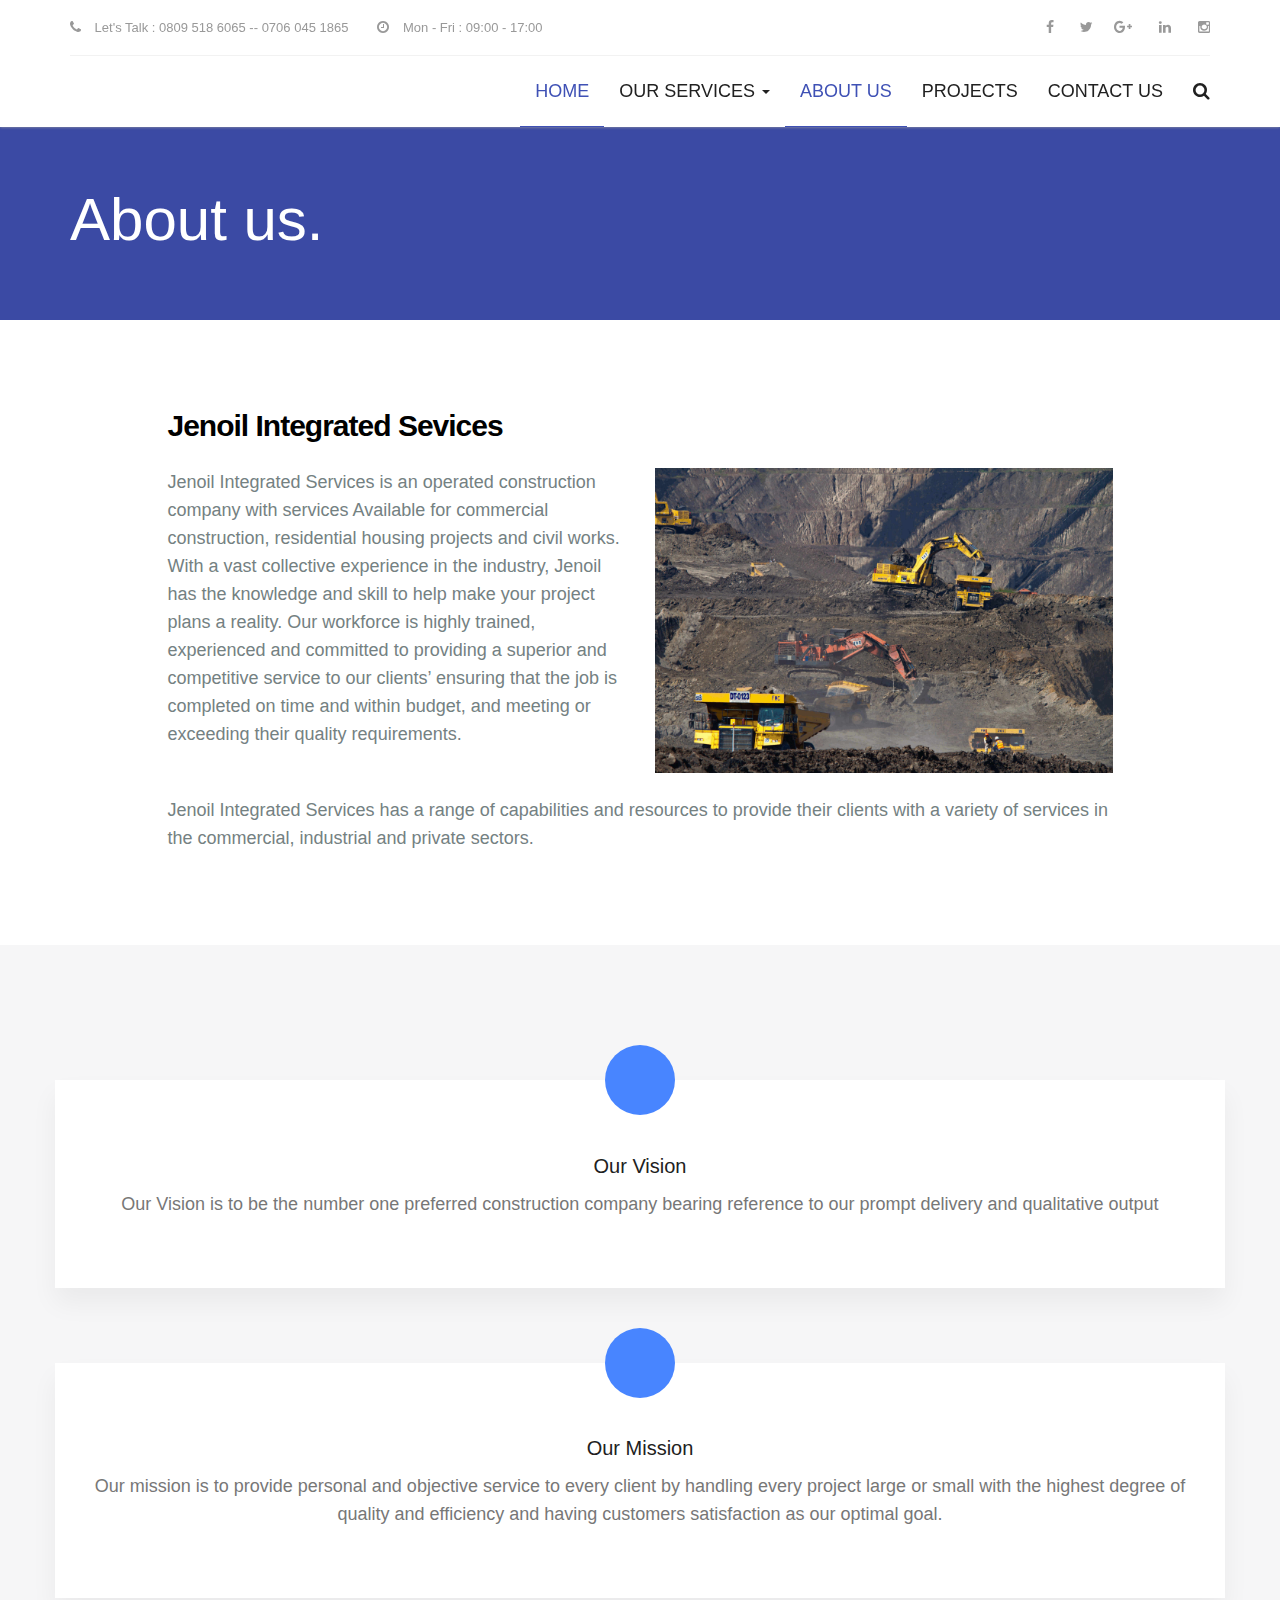
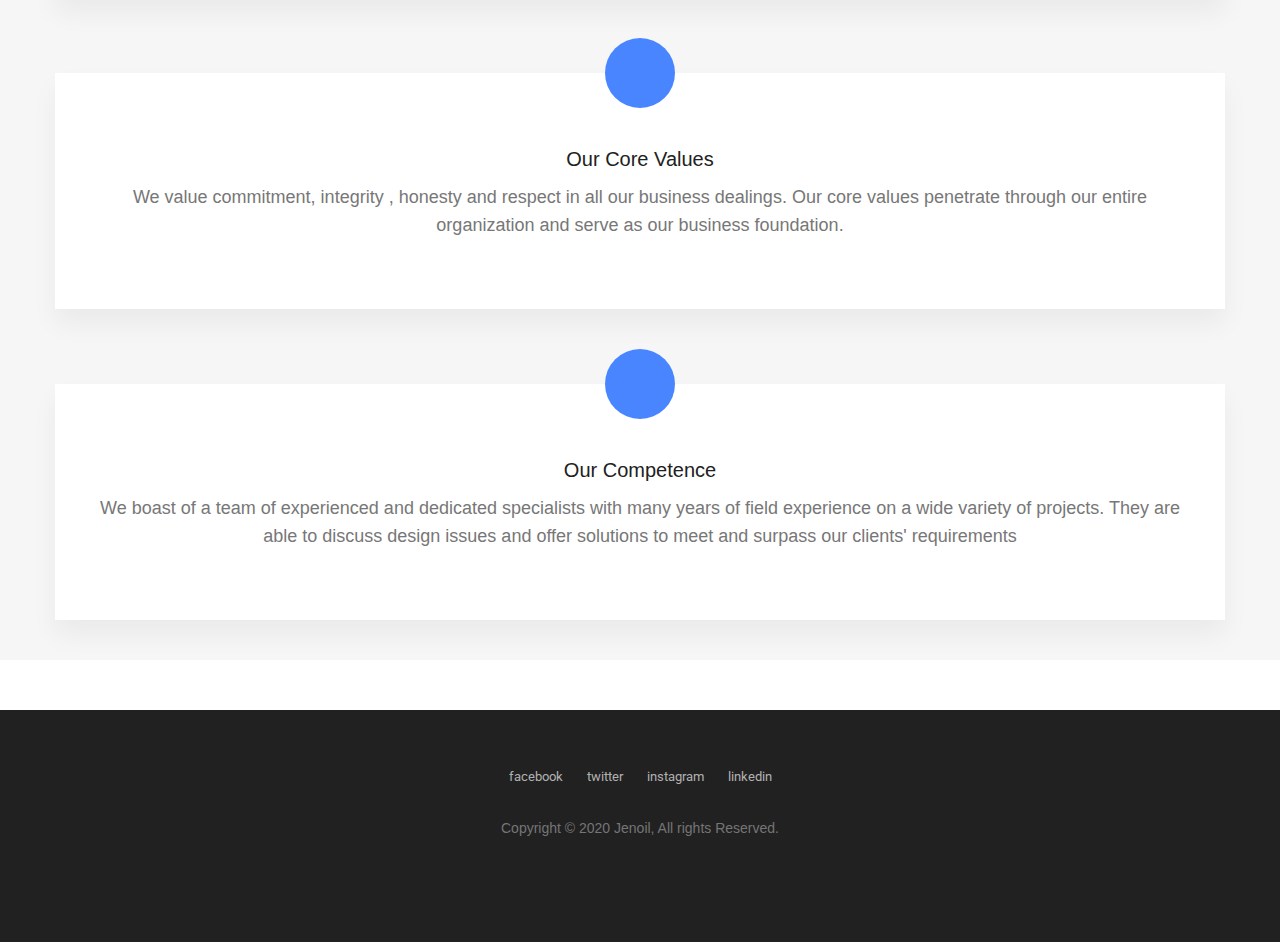
==== about_us.html @ 651e0b62 "redesign in progress" ====
<!doctype html>
<html lang="en">
<head>
<title>Jenoil Integrated Services Limited</title>
<meta charset="UTF-8">
<meta name="description" content="Jenoil Integrated Services Limited">
<meta name="keywords" content="About Jenoil, About Jenoil Integrated Services ">
<meta name="viewport" content="width=device-width, initial-scale=1.0">

<!-- Stylesheets -->
<link rel="stylesheet" href="css/bootstrap.css"/>
<link rel="stylesheet" href="css/reset.css"/>
<link rel="stylesheet" href="css/style.css"/>
    <link rel="stylesheet" href="css/animate.css"/>
<link rel="stylesheet" href="css/magnific-popup.css"/> 
    
<!-- Google Web fonts -->
<link href="https://fonts.googleapis.com/css?family=Roboto:300,400,500,600,700" rel="stylesheet">

<!-- Font icons -->
<link rel="stylesheet" href="icon-fonts/font-awesome-4.5.0/css/font-awesome.min.css"/>
<link rel="stylesheet" href="icon-fonts/essential-regular-fonts/essential-icons.css"/>

<link rel="stylesheet" href="https://cdn.linearicons.com/free/1.0.0/icon-font.min.css">

<!--[if lt IE 9]>
  <script src="https://oss.maxcdn.com/html5shiv/3.7.2/html5shiv.min.js"></script>
  <script src="https://oss.maxcdn.com/respond/1.4.2/respond.min.js"></script>
<![endif]-->

</head>
<body class="diag">

    <!-- LOADER -->
<!--     <div class="loader-wrapper">
        <div class="loader"></div>
    </div> -->
    
                <!-- Header
            ================================================== -->
        <header class="clearfix">
            <nav class="navbar navbar-default navbar-fixed-top" role="navigation">
                <div class="container">
                    <div class="top-line">
                        <div class="row">
                            <div class="col-sm-8">
                                <ul class="info-list">
                                    <li>
                                        <i class="fa fa-phone"></i>
                                         Let's Talk : 
                                        <span>0809 518 6065 -- 0706 045 1865</span>
                                    </li>
                                    <li>
                                        <i class="fa fa-clock-o"></i>
                                        Mon - Fri :
                                        <span> 09:00 - 17:00</span>
                                    </li>
                                </ul>
                            </div>  
                            <div class="col-sm-4">
                                <ul class="social-icons">
                                    <li><a class="facebook" href="#"><i class="fa fa-facebook"></i></a></li>
                                    <li><a class="twitter" href="#"><i class="fa fa-twitter"></i></a></li>
                                    <li><a class="google" href="#"><i class="fa fa-google-plus"></i></a></li>
                                    <li><a class="linkedin" href="#"><i class="fa fa-linkedin"></i></a></li>
                                    <li><a class="instagram" href="#"><i class="fa fa-instagram"></i></a></li>
                                </ul>
                            </div>  
                        </div>
                    </div>
                    <!-- Brand and toggle get grouped for better mobile display -->
                    <div class="navbar-header">
                        <button type="button" class="navbar-toggle collapsed" data-toggle="collapse" data-target="#bs-example-navbar-collapse-1">
                            <span class="sr-only">Toggle navigation</span>
                            <span class="icon-bar"></span>
                            <span class="icon-bar"></span>
                            <span class="icon-bar"></span>
                        </button>
                       
                    </div>

                    <!-- Collect the nav links, forms, and other content for toggling -->
                    <div class="collapse navbar-collapse" id="bs-example-navbar-collapse-1">
                        <ul class="nav navbar-nav navbar-right">
                            <li><a class="active" href="index.html">Home</a></li>
                            <li class="dropdown">
                              <a href="#" class="dropdown-toggle" data-toggle="dropdown" role="button" aria-haspopup="true" aria-expanded="false">Our Services <span class="caret"></span></a>
                              <ul class="dropdown-menu">
                                <li><a href="civil-engineering-construction-services.html">Civil Engineering construction Services</a></li>
                                <li role="separator" class="divider"></li>
                                <li><a href="location-and-site-preparation.html">Location and Site preparation</a></li>
                                <li role="separator" class="divider"></li>
                                <li><a href="engineering-designs-and-fabrication.html">Engineering Designs and Fabrication</a></li>
                                <li role="separator" class="divider"></li>
                                <li><a href="property-development-and-facility-management.html">Property Development and Facility management</a></li>
                                <li role="separator" class="divider"></li>
                                <li><a href="general-procurement-and-supply.html">Supply and Rental of Heavy Duty Equipment</a></li>
                                <li role="separator" class="divider"></li>
                                <li><a href="marine-consultancy.html">Marine Consultancy</a></li>
                              </ul>
                            </li>
                            <li><a class="active" href="about_us.html">About Us</a></li>
                            <li><a href="projects.html">Projects</a></li>
                            <li><a href="contact_us.html">Contact us</a></li>
                            <li class="search"><a href="#" class="open-search"><i class="fa fa-search"></i></a>
                                <form class="form-search">
                                    <input type="search" placeholder="Search:"/>
                                    <button type="submit">
                                        <i class="fa fa-search"></i>
                                    </button>
                                </form>
                            </li>
                        </ul>
                    </div><!-- /.navbar-collapse -->
                </div><!-- /.container-fluid -->
            </nav>
        </header>
        <!-- End Header -->

        <!-- page-banner-section 
            ================================================== -->
        <section class="page-banner-section about">
            <div class="container">
                <div class="page-banner-box">
                    <h1>About us.</h1>
                </div>
            </div>
        </section>
        <!-- End page-banner section -->


    <div class="container content">
        <div class="row">
            <div class="blog-single col-md-10 col-md-offset-1"> 
                <h1>Jenoil Integrated Sevices</h1>
                
                <div class="blog-content">
                    <div class="row">
                        <div class="col-md-6">
                            <p> Jenoil Integrated Services is an operated construction company with services Available for commercial construction, residential housing projects and civil works. With a vast collective experience in the industry, Jenoil has the knowledge and skill to help make your project plans a reality. Our workforce is highly trained, experienced and committed to providing a superior and competitive service to our clients’ ensuring that the job is completed on time and within budget, and meeting or exceeding their quality requirements.</p>
                   
                        </div>
                        <div class="col-md-6">
                            <div class="blog-image">
                                <img src="images/01.jpg" alt="">
                            </div> 
                        </div>
                    </div>  
                 <br/> 
                <p>Jenoil Integrated Services has a range of capabilities and resources to provide their clients with a variety of services in the commercial, industrial and private sectors.</p>
                <br/> 
                </div>
            </div>
        </div>
    </div>

                <!-- testimonial-section 
            ================================================== -->
        <section class="testimonial-section2">
            <div class="container">
                <div class="row">
                <div class="testimonial-box">
                        <div class="item col-md-12">
                            <div class="testimonial-post">
                                <span class="quote">
                                    <i class="lnr lnr-apartment"></i>
                                </span>
                                <h2>Our Vision</h2>
                                <p>Our Vision is to be the number one preferred construction company bearing reference to our prompt delivery and qualitative output</p>
                            </div>
                        </div>
                    
                        <div class="item col-md-12">
                            <div class="testimonial-post">
                                <span class="quote">
                                    <i class="lnr lnr-construction"></i>
                                </span>
                                <h2>Our Mission</h2>
                                <p>Our mission is to provide personal and objective service to every client by handling every project large or small with the highest degree of quality and efficiency and having customers satisfaction as our optimal goal. </p>
                            </div>
                        </div>

                        <div class="item col-md-12">
                            <div class="testimonial-post">
                                <span class="quote">
                                    <i class="lnr lnr-diamond"></i>
                                </span>
                                <h2>Our Core Values</h2>
                                <p>We value commitment, integrity , honesty and respect in all our business dealings. Our core values penetrate through our entire organization and serve as our business foundation. </p>
                            </div>
                        </div>

                         <div class="item col-md-12">
                            <div class="testimonial-post">
                                <span class="quote">
                                    <i class="lnr lnr-graduation-hat"></i>
                                </span>
                                <h2>Our Competence</h2>
                                <p>We boast of a team of experienced and dedicated specialists with many years of field experience on a wide variety of projects. They are able to discuss design issues and offer solutions to meet and surpass our clients' requirements</p>
                            </div>
                        </div>

                </div>
            </div>
            </div>
        </section>
        <!-- End testimonial section -->
         
         
    <footer>
        <div class="container">
            <div class="social">
                <a href="#">facebook </a>
                <a href="#">twitter </a>
                <a href="#">instagram </a>
                <a href="#">linkedin </a>
            </div>
            <p>Copyright © 2020 Jenoil, All rights Reserved.</p>
        </div>
    </footer>   
    
    
<!-- Javascripts -->
<script src="js/jquery-2.1.4.min.js"></script><!-- jQuery library -->
<script src="js/bootstrap.min.js"></script> 
<script src="js/wow.min.js"></script>
<script src="js/isotope.pkgd.min.js"></script>
<script src="js/typed.js"></script>
<script src="js/jquery.magnific-popup.min.js"></script>
<script src="js/main.js"></script>  
    
 
</body>
</html>
---- css/style.css ----
/* --------------------------------- */
/* Css Styles                        */
/*---------------------------------- */

/**
	Berlin - Portfolio Template 
	Author : Tavonline
	Copyright 2018

/* Table of Content
==================================================
	
	1. Body and Core Css
	2. Home Section
	3. About Section
	4. Portfolio Section
	5. Contact Section
	6. Responsive
	7. Slider & Video Home


/*------------------------ 1 Body and Core Css ------------------------*/		

body{
	font-family: 'Roboto', sans-serif;
}

html{
	height: 100%;
}

.logo{
    float: left;
}

 .responsive{
    display: none;
    font-size: 23px;
}
    
.active{
    color:#afafaf;
}


footer{
    background: #000;
    padding: 90px 0;
    margin-top:90px;
    text-align: center;
}

footer p{
    line-height: 20px;
    margin-top: 20px;
}

footer .social a{
    color: #b1b1b1;
    font-size: 15px;
    margin: 0 10px;
    transition: all ease 0.3s;
    font-size: 13px;
}

.diag footer p{
    font-size: 14px;
    color: #757575;
    line-height: 27px;
}

.site-button:focus{
    outline: 0;
}

.nav-menu li a:focus{
    color: #000;
} 

.ok{
    background: green !important;
    border: solid 2px green !important;
    color: white;
} 

input:-webkit-autofill {
    -webkit-box-shadow: 0 0 0px 1000px white inset;
}

.form-inp.reqError, .contact-form textarea.reqError {
    border-color: #f00;
}

.content{
    margin-top: 60px;
}

.subpage-nav{
    display:block !important; 
    position: relative;
}

.page-title{
   display: table-cell;
   vertical-align: middle;
   text-align: center;
   z-index: 2;
   position: relative;
}

.page-title h1{
   font-size: 75px;
   color: #fff;
   font-weight: bold;
   letter-spacing: -3px;
   margin-bottom: 20px;
}


/* Margins */

.top_15{
    margin-top: 15px;
}

.top_30{
    margin-top: 30px;
}

.top_45{
    margin-top: 45px;
}

.top_60{
    margin-top: 60px;
}

.top_90{
    margin-top: 90px;
}

.top_120{
    margin-top: 120px;
}

.padding_30{
   padding: 30px 0; 
}

.padding_45{
   padding: 45px 0; 
}

.padding_60{
   padding: 60px 0; 
}

.padding_90{
   padding: 90px 0; 
}

.bottom_15{
    margin-bottom: 15px;
}

.bottom_30{
    margin-bottom: 30px;
}

.bottom_45{
    margin-bottom: 45px;
}

.bottom_60{
    margin-bottom: 60px;
}

.bottom_90{
    margin-bottom: 90px;
}

.bottom_120{
    margin-bottom: 120px;
}

.padbot_15{
    padding-bottom: 15px;
}

.padbot_30{
    padding-bottom: 30px;
}

.padbot_45{
    padding-bottom: 45px;
}

.padbot_60{
    padding-bottom: 60px;
}

.padbot_90{
    padding-bottom: 90px;
}

.padbot_120{
    padding-bottom: 120px;
}

.padbot_200{
    padding-bottom: 200px;
}
/*preloader */
.loader-wrapper {
    position: fixed;
    width: 100%;
    height: 100%;
    background-color: #000;
    z-index: 9999;
}

.loader {
    height: 1px;
    background-color: #fff;
    position: absolute;
    z-index: 9999;
}


/*------------------------ 2 Home ------------------------*/		

.home{
    background:url(../images/home.jpg) bottom center;
    width: 100%;
    display: table;
}

.diag .home{
    background: url(../images/home-2.jpg) 50% 50% fixed;
    background-size: cover;
}

.home-content{
   display: table-cell;
   vertical-align: middle;
   text-align: center;
   z-index: 2;
   position: relative;
}

.home-content h1{
   font-size: 75px;
   color: #fff;
   font-weight: bold;
   letter-spacing: -3px;
   margin-bottom: 20px;
}

.home:before {
    content: "";
    position: absolute;
    top: 0;
    left: 0;
    width: 100%;
    height: 100%;
    background-color: rgba(0, 0, 0, 0.5);
    z-index: 1;
}

.social{
    height: 30px;
}



.social a{
    color: #fff;
    font-size: 15px;
    margin:0 15px;
    transition: all ease 0.3s;
}


.social a:hover{
    transition: all ease 0.3s;
    opacity: 0.5;
}


.home-down {
    color: #fff;
    font-size: 40px;
    padding-top: 40px;
    padding-left: 20px;
    display: inline-block;
    transition: all 0.3s ease;
}


.home-down:hover{
    color: #fff;
	transition:all 0.3s ease;
}

.home-down:focus{
    color: #fff;
}

/* arrow css3 animation */

@-webkit-keyframes bounce {
	 0%, 100% {-webkit-transform: translateY(0);} 
	 50% {-webkit-transform: translateY(-20px);}
}
 
@-moz-keyframes bounce {
	 0%, 100% {-moz-transform: translateY(0);}
	 50% {-moz-transform: translateY(-20px);}
}
 
@-o-keyframes bounce {
	 0%, 100% {-o-transform: translateY(0);}
	 50% {-o-transform: translateY(-20px);}
}

@keyframes bounce {
	 0%, 100% {transform: translateY(0);}
	 50% {transform: translateY(-20px);}
}
 
 .bounce {
	 -webkit-border-radius:50%;
	 -moz-border-radius:50%;
	 -ms-border-radius:50%;
	 border-radius:50%;
	 animation: bounce 2s infinite;
	 -webkit-animation: bounce 2s infinite;
	 -moz-animation: bounce 2s infinite;
	 -o-animation: bounce 2s infinite;
}

.diagonal{
    position: absolute;
    left: 0;
    bottom: 0;
    pointer-events: none;
    background: #fff;
    float: left;
    z-index: 1000;
}

.diagonal-gray{
    position: absolute;
    left: 0;
    bottom: 0;
    pointer-events: none;
    background: #fff;
    float: left;
    z-index: 100;
    margin-top: 90px;
}

.diagonal-gray path {
       fill: #2e3192;
}

.diagonal-white{
    background: #2e3192;
    margin-bottom: -6px;
    margin-top: 60px;
}

.diagonal-white path {
    fill: #fff;
    stroke: #2e3192;
    stroke-width: 0;
}

.diagonal.home-left{
    position: absolute;
    bottom: 0;
    left: 0;
    background: none;
    z-index: 99;
}

.diagonal.home-right{
    position: absolute;
    bottom: 0;
    right: 0 !important;
    background: none;
    z-index: 99;
    left: auto;
}

.diagonal.home-left, .diagonal.home-right path {
    fill: #2e3192;
    stroke: #2e3192;
    stroke-width: 4;
}

.diag p{
    font-size: 18px;
    color: #777777;
    line-height: 28px;
}

.diag .section-title.dleft{
    text-align: left;
    padding: initial;
}

.diag .section-title.dleft .portfolio_filter ul{
    float: left;
}

.diag .section-title.dright{
    text-align: right;
    padding: initial;
}

.diag section{
    position: relative;
}

.diag .contact .contact-info li{
    line-height: 36px;
    font-size: 14.5px;
    color: #414141;
    text-align: left;
    list-style: none;
}

.diag .page-title.sub{
    font-size: 23px;
    text-align: right;
    width: 100%;
    float: right;
}

.diag .page-title.sub h5{ 
        font-weight: bold;
    line-height: 30px;
    padding-bottom: 15px;
}

.diag .social-icons a {
    color: #000;
    font-size: 13px;
    width: 26px;
    height: 18px;
    display: inline-block;
}

.diag .home-content h1{
    text-align: left;
}

.diag .home-content .social{
    text-align: left;
}

.diag .home-content .home-down.bounce{
    float: left;
    padding: 50px 74px 0;
}

.social-icons a:hover {
    font-size: 15px;
}

.fb:hover{
    color: #3b5998!important;
    transition: all ease 0.1s;
}

.tw:hover{
    color: #55acee!important;
    transition: all ease 0.1s;
}

.ins:hover{
    color: #cd486b!important;
    transition: all ease 0.1s;
}

.bh:hover{
    color: #1769ff!important;
    transition: all ease 0.1s;
}

.dr:hover{
    color: #ea4c89!important;
    transition: all ease 0.1s;
}


.sitebtn{
    border: solid 2px #dfdfdf;
    background: none;
    font-size: 13px;
    padding:9px 11px;
    text-align: left;
    min-width: 140px;
    line-height: 17px;
    transition: all ease 0.3s;
    color:#000; 
}

.sitebtn:after{
    font-family: FontAwesome;
    content: "\f178";
    color: #000;
    float: right;
}

.sitebtn:focus{
    border: solid 2px #000;
}

.sitebtn:hover{
    background: #000;
    color: #fff;
    border-color: #000;
    transition: all ease 0.3s;
}

.sitebtn:hover:after{
    color: #fff;
}

.sitebtn:focus{
    border: solid 2px #dfdfdf;
}


/*------------------------ 3 About ------------------------*/	

.about.type-1 .about-image{
    padding-bottom: 70px;
    background: #e8e8e8;
}

.about.type-1 .about-image img:before{
    background: #e4e4e4; 
}

.about.type-1 .about-image img{
    width: 100%;
    box-shadow: 0px 0px 85px 0px rgba(0, 0, 0, 0.14);
    margin-top: -15%;
    margin-left: calc(15% - 15px);
}

.about.type-1.vertiqal .about-image img{
    width: 100%;
    box-shadow: 0px 0px 85px 0px rgba(0, 0, 0, 0.14);
    margin-top: -15%;
    margin-left: -15%;
}

.diagonal-title h5{
    padding-bottom: 20px;
    font-size: 25px;
    line-height: 31px;
}

.diagonal span{
    font-size: 15px;
    color: #b3b3b3;
    letter-spacing: 3px;
    margin-bottom: 5px;
    display: block;
}

.about{
    padding-top:90px;
 }   

.diag .about{
    position: relative;
 } 

.about-image img{
    width: 100%;
 }   

.about a {
    color:#ffffff;
}

.about a:hover {
    color:#b3b3b3;
}

.work-areas{
    width: 100%;
    display: inline-block!important;
}

.work-areas .area .icon i:before{
    font-size: 40px;
    margin-left: 5px;
}

.work-areas .area .icon i{
    display: inline-block;
}

.work-areas .area .icon {
    width: 20%;
    float: left;
}

.work-areas .area .text {
    width: 80%;
    float: left;
}

.work-areas .area .text h6{
    font-size: 15px;
    letter-spacing: 2px;
    margin-bottom: 8px;
}

.work-areas .area .text p{
    font-size: 13px;
    line-height: 24px;
}

.about{
    color: #ffffff;
}
.about h2{
    font-size: 23px;
    line-height: 30px;
 } 

.about-text{
    display: table;
    height: 407px;
 } 

.out{
    display: table-cell;
   vertical-align: middle;
 } 

.typed-cursor{
    opacity: 1;
    -webkit-animation: blink 0.7s infinite;
    -moz-animation: blink 0.7s infinite;
    animation: blink 0.7s infinite;
}
@keyframes blink{
    0% { opacity:1; }
    50% { opacity:0; }
    100% { opacity:1; }
}
@-webkit-keyframes blink{
    0% { opacity:1; }
    50% { opacity:0; }
    100% { opacity:1; }
}
@-moz-keyframes blink{
    0% { opacity:1; }
    50% { opacity:0; }
    100% { opacity:1; }
}


.gray-bg{
    margin-top: 90px;
    background: #2e3192; 
}

.dgray-bg{
    background: #2e3192; 
}

.what-can{
    padding: 90px 0;
}

.what-can .feature{
    text-align: center;
    margin-bottom: 30px;
}

.what-can .feature i{
    font-size: 40px;
}

.what-can .feature h3{
    font-size: 13px;
    letter-spacing: 1px;
    margin-bottom: 11px;
}

.what-can .feature p{
    line-height: 20px;
}



/*------------------------ 4 Portfolio ------------------------*/	


.section-title{
    text-align: center;
    padding: 90px 0 60px 0;
}

.section-title h1{
    font-size: 40px;
    font-weight: bold;
}

.section-title h2{
    font-size: 23px;
    font-weight: bold;
}

.section-title p{
    line-height: 20px;
    font-size:18px;
}

.section-title ul li{
    font-size:14px;
}

.portfolio_filter{
    text-align: center;
    padding-top: 15px;
}

.portfolio_filter ul{
    margin: auto;
    display: inline-block;
}

.portfolio_filter ul li{
    font-size: 14px;
    color: #777777;
    font-family: 'Roboto', sans-serif;
    float: left;
    margin-right: 15px;
    list-style: none;
    cursor: pointer;
}

.single_item {
    margin-bottom: 30px;
}

.single_item img{
    width: 100%;
    transition: all ease 0.3s;
}

.single_item img:hover {
  background: #ffffff;
  transition: all ease 0.3s;
  box-shadow: 0px 16px 22px 0px rgba(90, 91, 95, 0.3);
  top: -5px;
}

.select-cat{
    color:#000 !important;
}

.popup-youtube {
    position: relative;
}

.popup-youtube i{
    position: absolute;
    text-align: center;
    top: 50%;
    left: 50%;
    background: rgba(0, 0, 0, 0.66);
    padding: 28px 29px;
    color: #fff;
    margin: -31px;
    border-radius: 50px;
    -webkit-border-radius: 50px;
    -moz-border-radius: 50px;
}



/*------------------------ 5 Blog ------------------------*/


.blog-image img{
    width: 100%;
    min-height: 207px;
}

.blog-content{
    margin-bottom:60px;
}

.blog-title{
    font-size: 18px;
    letter-spacing: 0;
    line-height: 27px;
    padding: 30px 0 15px;
    color: #000;
}

.blog-info{
    font-size: 12px;
    font-weight: 400;
    color: #b9b9b9;
    margin-top: 20px;
    display: inline-block;
}

.blog-info span{
    color: #000;
    font-weight: 600;
}

.blog .site-button{
    margin:0 auto 60px;
    display: table;
}

.blog-single h1 {
    font-size: 30px;
    line-height: 41px;
    margin: 25px 0 22px 0;
    color: #000;
    font-weight: 600;
    letter-spacing: -1px;
}

.blog-single p {
    color: #748182;
}

.blog-single .blog-detail{
    font-size: 13px;
    color: #b9b9b9;
    margin-bottom: 30px;
}

.blog-single .blog-detail span{
    color: #000;
}

.blog-single blockquote {
    font-size: 14px;
    line-height: 24px;
    color: #000;
    border-left: 4px solid #000;
    padding-left: 20px;
    margin: 40px 0;
}

.blog-single ul.list-style {
    padding: 30px;
    line-height: 24px;
}

.blog-single ul.list-style li {
    font-size: 14px;
    list-style: circle;
}

.lightbox-image img{
    width: 100%;
    padding-bottom: 30px;
}

.blog-single .post-lightbox{
    padding: 30px 0 0;
 }

.subtitle {
     font-size: 22px;
    line-height: 24px;
    margin: 25px 0 30px 0;
    color: #000;
    font-weight: bold;
}

.post-comment {
    float: left;
}

ul.post-comment li {
    width: 100%;
    float: left;
    border-bottom: 1px solid #efefef;
    padding: 15px 0;
    list-style: none;
}

ul.post-comment li img {
    width: 15%;
    float: left;
}

ul.post-comment li .comment-info {
    float: left;
    width: 85%;
    padding-left: 15px;
        margin-top: 15px;
}


ul.post-comment li h3 {
    float: left;
    font-size: 14px;
}

ul.post-comment li a {
    float: right;
    font-size: 11px;
    font-weight: bold;
    color: #000;
}

ul.post-comment li span {
    float: left;
    width: 100%;
    font-size: 12px;
    color: #c5c5c5;
    margin-top: 3px;
}

ul.post-comment li p {
    font-size: 12px;
    line-height: 20px;
    float: left;
    margin-top: 6px;
}

.send-message{
    margin-top:60px !important;
}

.send-message .subtitle{
    margin-bottom:30px;
}

.blog .dgray-bg .sitebtn{
    margin-right:120px;
}

.client .dgray-bg .sitebtn{
    margin-right:120px;
}



/*------------------------ 5 Contact ------------------------*/


.contact-info{
    text-align: center;
}

.contact-info i{
    width: 60px;
    height: 60px;
    text-align: center;
    background: #000;
    border-radius: 50px;
    color: #fff;
    padding-top: 20px;
    font-size: 20px;
    margin-bottom: 15px;
}

.contact-info p{
    line-height: 20px;
}

.section-title p{
    margin-top:20px;
}

.form-inp {
    width: 100%;
    height: 45px;
    border: 0;
    color: #000;
    border-bottom: solid 1px #dfdfdf;
    font-size: 13px;
    padding-left: 10px;
    margin-bottom: 15px;
    font-family: 'Poppins', sans-serif;
}

.contact-form textarea {
       width: 100%;
    border: 0;
    border-bottom: solid 1px #dfdfdf;
    font-size: 13px;
    padding: 20px 0 0 10px;
    height: 119px;
    margin-bottom: 15px;
    font-family: 'Poppins', sans-serif;
}

.contact-form{
    margin-top: 90px;
}

.contact-form .sitebtn{
    margin: auto;
    margin-top: 30px;
    display: block;
}

.button{
    text-align: center;
    padding: 45px 0;
}

.site-button{
    padding: 10px 50px;
    font-size: 12px;
    background: none;
    border: 2px solid;
    border-radius: 50px;
    -moz-border-radius: 50px;
    -webkit-border-radius: 50px;
    transition: all ease 0.3s;
}

a.site-button{
    border: 2px solid #000;
    color: #000;
}

.site-button:hover{
    background: #000;
    color: #fff;
    transition: all ease 0.3s;
}




/*------------------------ 6 Responsive ------------------------*/


/*max Width 992px */

@media screen and (max-width: 991px) {

    .home-content h1{
        font-size: 50px;
    } 
    
     .what-can .feature{
        padding: 0 30px;
    }
    
    .about.type-1 .about-image{
        background: none;
    }
    
    .about.type-1 .about-image img{
        margin: 0;
    }
    
}


/*max Width 768px */

@media screen and (max-width: 767px) {

    section.moving-services-section .moving-services-box .moving-services-post {
    padding: 30px; }
    section.moving-services-section .moving-services-box .moving-services-post .hover-services .inner-hover {
      padding: 35px 30px; }
    
    .home-content h1{
        font-size: 32px;
        margin-bottom: 10px;
    }
    
    .contact-info{
        margin-bottom: 30px;
        padding: 0 50px;
    }
   
    .social a{
        margin: 0 10px;
        font-size: 12px;
    }
    
    nav{
        padding:30px 15px;
    }
    
    .nav-menu{
        margin-top: 40px;
        display: none;
        float: none;
        width: 100%;
    }
    
    .nav-menu li{
        float: none; 
        width: 100%;
        text-align: center;
        height: 45px;
        border-top: 1px solid #f7f7f7;
        line-height: 45px;
    }
   
    .responsive{
        float: right;
        display: block;
    }
    
    .about {
    padding-top: 60px;
    }
    
    .about h2 {
        margin-top: 30px;
    }
    
    
    .gray-bg {
        margin-top: 30px;
    }
    
    .what-can {
        padding: 45px 0;
    }
    
    .section-title {
        padding: 60px 0 45px 0;
    }
    
    .portfolio_filter ul{
        margin-top: 15px;
    }
    
    .portfolio_filter ul li{
        height: 30px;
    }
    
    .diagonal, .diagonal-gray, .diagonal-white{
        height: 70px;
    }
    
    .row.bottom_90{
        margin-bottom: 0;
    }
    
    .diag .blog{
        padding-bottom: 60px;
    }

    .diag .client{
        padding-bottom: 60px;
    }
    
}


/*min Width 768px */
@media screen and (min-width: 768px) {
    
 .nav-menu{
        display: block!important;
    }
    
}


/*------------------------ 7 Slider & Video Home ------------------------*/


.home-slider{
    position: absolute;
    top: 0;
    left: 0;
    z-index: -1;
    width: 100%;
}

.slider{
    background: none !important;
}

.home-video{
    width: 100%;
    height: 100%;
    position: absolute;
    top: 0;
    left: 0;
    z-index: -1;
}



.wow-removed{
     animation-name: none !important;
        visibility: visible !important;
}


/*------------------------ 7 Client ------------------------*/


.client-image img{
    width: 100%;
    min-height: 207px;
}

.client-content{
    margin-bottom:60px;
}

.client-title{
    font-size: 18px;
    letter-spacing: 0;
    line-height: 27px;
    padding: 30px 0 15px;
    color: #ffffff;
}

.client-info{
    font-size: 12px;
    font-weight: 400;
    color: #b9b9b9;
    margin-top: 20px;
    display: inline-block;
}

.client-info span{
    color: #000;
    font-weight: 600;
}

.client .site-button{
    margin:0 auto 60px;
    display: table;
}

.client-single h1 {
    font-size: 30px;
    line-height: 41px;
    margin: 25px 0 22px 0;
    color: #000;
    font-weight: 600;
    letter-spacing: -1px;
}

.client-single .client-detail{
    font-size: 13px;
    color: #b9b9b9;
    margin-bottom: 30px;
}

.client-single .client-detail span{
    color: #000;
}

.client-single blockquote {
    font-size: 14px;
    line-height: 24px;
    color: #000;
    border-left: 4px solid #000;
    padding-left: 20px;
    margin: 40px 0;
}

.client-single ul.list-style {
    padding: 30px;
    line-height: 24px;
}

.client-single ul.list-style li {
    font-size: 14px;
    list-style: circle;
}

.lightbox-image img{
    width: 100%;
    padding-bottom: 30px;
}

.client-single .post-lightbox{
    padding: 30px 0 0;
 }

 .client{
    color:#ffffff;
}

.title-section {
  text-align: center;
  margin-bottom: 40px;
  position: relative; }
  .title-section p {
    font-family: "Montserrat", sans-serif;
    max-width: 770px;
    margin: 0 auto;
    color: #c5cae9; }

.title-section.white-style h1 {
  color: #ffffff; }

/*------------------------------------------------- */
/* =  moving services section */
/*------------------------------------------------- */
section.moving-services-section {
  padding: 40px 0;
  background: #2e3192; }
  section.moving-services-section .moving-services-box .moving-services-post {
    position: relative;
    padding: 50px 60px;
    background: #fff;
    text-align: center;
    margin-bottom: 30px;
    -webkit-border-radius: 6px;
    -moz-border-radius: 6px;
    -ms-border-radius: 6px;
    border-radius: 6px;
    overflow: hidden;
    transition: all 0.25s ease-in-out;
    -moz-transition: all 0.25s ease-in-out;
    -webkit-transition: all 0.25s ease-in-out;
    -o-transition: all 0.25s ease-in-out; }
    section.moving-services-section .moving-services-box .moving-services-post .inner-post span, section.moving-services-section .moving-services-box .moving-services-post .inner-post i {
      display: inline-block;
      color: #3f51b5;
      font-size: 38px;
      margin-bottom: 20px; }
    section.moving-services-section .moving-services-box .moving-services-post .inner-post p {
      margin-bottom: 13px; }
    section.moving-services-section .moving-services-box .moving-services-post .inner-post a {
      color: #3f51b5;
      font-size: 11px;
      font-weight: 600;
      font-family: "Montserrat", sans-serif;
      text-transform: uppercase;
      padding: 10px 27px;
      background: transparent;
      border: 2px solid #eeeeee;
      -webkit-border-radius: 20px;
      -moz-border-radius: 20px;
      -ms-border-radius: 20px;
      border-radius: 20px; }
    section.moving-services-section .moving-services-box .moving-services-post .hover-services {
      position: absolute;
      top: 50%;
      left: 0;
      width: 100%;
      height: 100%;
      overflow: hidden;
      opacity: 0;
      transition: all 0.3s ease-in-out;
      -moz-transition: all 0.3s ease-in-out;
      -webkit-transition: all 0.3s ease-in-out;
      -o-transition: all 0.3s ease-in-out;
      -webkit-border-radius: 6px;
      -moz-border-radius: 6px;
      -ms-border-radius: 6px;
      border-radius: 6px; }
      section.moving-services-section .moving-services-box .moving-services-post .hover-services img {
        position: absolute;
        top: 0;
        left: 0;
        width: 100%;
        height: 100%;
        -webkit-border-radius: 6px;
        -moz-border-radius: 6px;
        -ms-border-radius: 6px;
        border-radius: 6px; }
      section.moving-services-section .moving-services-box .moving-services-post .hover-services .inner-hover {
        position: relative;
        z-index: 3;
        padding: 65px 80px; }
        section.moving-services-section .moving-services-box .moving-services-post .hover-services .inner-hover p {
          color: #fff;
          margin-bottom: 15px; }
        section.moving-services-section .moving-services-box .moving-services-post .hover-services .inner-hover ul.serv-list {
          margin-bottom: 25px;
          text-align: left;
          padding-left: 10px; }
          section.moving-services-section .moving-services-box .moving-services-post .hover-services .inner-hover ul.serv-list li {
            color: #fff;
            font-size: 18px;
            font-family: "Montserrat", sans-serif;
            font-weight: 500;
            margin-bottom: 5px; }
        section.moving-services-section .moving-services-box .moving-services-post .hover-services .inner-hover a {
          color: #fff;
          font-size: 11px;
          font-weight: 600;
          font-family: "Montserrat", sans-serif;
          text-transform: uppercase;
          padding: 10px 27px;
          background: transparent;
          border: 2px solid #fff;
          -webkit-border-radius: 20px;
          -moz-border-radius: 20px;
          -ms-border-radius: 20px;
          border-radius: 20px; }
        section.moving-services-section .moving-services-box .moving-services-post .hover-services .inner-hover a:hover {
          background: #fff;
          color: #3f51b5; }
    section.moving-services-section .moving-services-box .moving-services-post .hover-services:before {
      content: '';
      position: absolute;
      top: 0;
      left: 0;
      width: 100%;
      height: 100%;
      background: rgba(64, 81, 181, 0.9);
      z-index: 2;
      -webkit-border-radius: 6px;
      -moz-border-radius: 6px;
      -ms-border-radius: 6px;
      border-radius: 6px; }
  section.moving-services-section .moving-services-box .moving-services-post:hover {
    box-shadow: 0 0 25px #9f9f9f;
    -webkit-box-shadow: 0 0 25px #9f9f9f;
    -moz-box-shadow: 0 0 25px #9f9f9f;
    -o-box-shadow: 0 0 25px #9f9f9f; }
    section.moving-services-section .moving-services-box .moving-services-post:hover .hover-services {
      top: 0;
      opacity: 1; }

.paragraph, .form-search input[type="search"], p, section.blog-section .blog-box .blog-post ul.post-meta li, .pagination-box a.prev,
.pagination-box a.next {
  font-size: 14px;
  color: #999999;
  font-family: "Open Sans", sans-serif;
  font-weight: 400;
  line-height: 28px;
  margin: 0 0 10px; }

.heading1, h1 {
  color: #ffffff;
  font-size: 36px;
  font-family: "Montserrat", sans-serif;
  font-weight: 500;
  line-height: 44px;
  margin: 0 0 20px; }

.heading2, h2 {
  color: #212121;
  font-size: 20px;
  font-family: "Montserrat", sans-serif;
  font-weight: 400;
  margin: 0 0 10px;
  line-height: 28px; }

.heading3, h3 {
  color: #333333;
  font-size: 14px;
  font-family: "Montserrat", sans-serif;
  font-weight: 400;
  margin: 0;
  line-height: 28px; }

.back-cover {
  background-size: cover !important;
  -webkit-background-size: cover !important;
  -moz-background-size: cover !important;
  -o-background-size: cover !important; }

.anchor, a {
  display: inline-block;
  text-decoration: none !important;
  transition: all 0.2s ease-in-out;
  -moz-transition: all 0.2s ease-in-out;
  -webkit-transition: all 0.2s ease-in-out;
  -o-transition: all 0.2s ease-in-out; }


.navbar-default {
  background: white;
  box-shadow: 0 0px 3px #a1a1a1;
  -webkit-box-shadow: 0 0px 3px #a1a1a1;
  -moz-box-shadow: 0 0px 3px #a1a1a1;
  -o-box-shadow: 0 0px 3px #a1a1a1;
  border: none;
  transition: all 0.2s ease-in-out;
  -moz-transition: all 0.2s ease-in-out;
  -webkit-transition: all 0.2s ease-in-out;
  -o-transition: all 0.2s ease-in-out;
  margin: 0; }

.navbar-header {
  z-index: 99;
  position: relative; }

.navbar-brand {
  height: auto;
  transition: all 0.2s ease-in-out;
  -moz-transition: all 0.2s ease-in-out;
  -webkit-transition: all 0.2s ease-in-out;
  -o-transition: all 0.2s ease-in-out;
  padding: 23px 15px;
  z-index: 99999; }

.navbar-nav {
  transition: all 0.2s ease-in-out;
  -moz-transition: all 0.2s ease-in-out;
  -webkit-transition: all 0.2s ease-in-out;
  -o-transition: all 0.2s ease-in-out; }
  .navbar-nav > li > a {
    color: #212121 !important;
    font-size: 18px;
    font-family: "Montserrat", sans-serif;
    font-weight: 400;
    text-transform: uppercase;
    transition: all 0.2s ease-in-out;
    -moz-transition: all 0.2s ease-in-out;
    -webkit-transition: all 0.2s ease-in-out;
    -o-transition: all 0.2s ease-in-out;
    padding: 25px 15px;
    border-bottom: 1px solid transparent; }
  .navbar-nav > li > a:hover,
  .navbar-nav > li > a.active {
    color: #3f51b5 !important;
    border-bottom: 1px solid #3f51b5; }
  .navbar-nav > li > a.open-search {
    border-bottom: 1px solid transparent; }
  .navbar-nav li.drop {
    position: relative; }
  .navbar-nav li:hover ul.drop-down {
    opacity: 1;
    visibility: visible; }
  .navbar-nav li.search {
    position: inherit; }

.top-line {
  padding: 16px 0;
  border-bottom: 1px solid #f2f2f2;
  transition: all 0.2s ease-in-out;
  -moz-transition: all 0.2s ease-in-out;
  -webkit-transition: all 0.2s ease-in-out;
  -o-transition: all 0.2s ease-in-out;
  overflow: hidden; }
  .top-line ul.info-list li {
    display: inline-block;
    margin-right: 25px;
    color: #999999;
    font-size: 13px;
    font-family: "Montserrat", sans-serif; }
    .top-line ul.info-list li i {
      font-size: 14px;
      margin-right: 10px; }
  .top-line ul.social-icons {
    text-align: right; }
    .top-line ul.social-icons li {
      display: inline-block;
      margin-left: 9px; }
      .top-line ul.social-icons li a {
        font-size: 14px;
        color: #999999; }
      .top-line ul.social-icons li a:hover {
        color: #3f51b5; }

header.active .top-line {
  height: 0;
  padding: 0; }

.navbar-collapse {
  position: relative; }

ul.drop-down {
  position: absolute;
  width: 230px;
  top: 100%;
  left: 0;
  visibility: hidden;
  padding: 10px 0;
  border-top: 2px solid #3f51b5;
  opacity: 0;
  transition: all 0.2s ease-in-out;
  -moz-transition: all 0.2s ease-in-out;
  -webkit-transition: all 0.2s ease-in-out;
  -o-transition: all 0.2s ease-in-out;
  background: rgba(255, 255, 255, 0.98); }
  ul.drop-down li {
    display: block; }
    ul.drop-down li a {
      padding: 10px 20px;
      display: block;
      color: #212121;
      font-size: 12px;
      font-family: "Montserrat", sans-serif;
      font-weight: 700;
      text-transform: uppercase;
      margin: 0; }
    ul.drop-down li a:hover {
      color: #3f51b5; }



.form-search {
  position: absolute;
  top: 100%;
  right: 0;
  left: 0;
  width: 100%;
  background: #f5f5f5;
  padding: 4px;
  visibility: hidden;
  opacity: 0;
  transition: all 0.2s ease-in-out;
  -moz-transition: all 0.2s ease-in-out;
  -webkit-transition: all 0.2s ease-in-out;
  -o-transition: all 0.2s ease-in-out; }
  .form-search input[type="search"] {
    margin: 0;
    color: #212121;
    padding: 8px 10px;
    border: none;
    width: 100%;
    outline: none;
    background: transparent;
    transition: all 0.2s ease-in-out;
    -moz-transition: all 0.2s ease-in-out;
    -webkit-transition: all 0.2s ease-in-out;
    -o-transition: all 0.2s ease-in-out; }
  .form-search button {
    background: transparent;
    border: none;
    float: right;
    margin-top: -30px;
    margin-right: 10px;
    position: relative;
    z-index: 2; }
  .form-search button i {
    color: #3f51b5;
    font-size: 16px; }

.form-search.active {
  visibility: visible;
  opacity: 1; }


section.page-banner-section {
  padding: 70px 0;
  margin-top: 120px;
  overflow: hidden;
  position: relative; }
  section.page-banner-section .container {
    position: relative;
    z-index: 2; }
  section.page-banner-section h1 {
    float: left;
    font-size: 60px;
    line-height: 60px;
    font-weight: 500;
    color: #ffffff;
    margin: 0; }
  section.page-banner-section a {
    float: right;
    color: #3f51b5;
    font-size: 11px;
    font-weight: 600;
    font-family: "Montserrat", sans-serif;
    text-transform: uppercase;
    padding: 12px 45px;
    background: #fff;
    margin-top: 15px;
    -webkit-border-radius: 20px;
    -moz-border-radius: 20px;
    -ms-border-radius: 20px;
    border-radius: 20px;
    box-shadow: 0 6px 10px #313b75;
    -webkit-box-shadow: 0 6px 10px #313b75;
    -moz-box-shadow: 0 6px 10px #313b75;
    -o-box-shadow: 0 6px 10px #313b75; }
  section.page-banner-section a:hover {
    background: #f64747;
    color: #fff;
    box-shadow: 0 12px 25px #2a3263;
    -webkit-box-shadow: 0 12px 25px #2a3263;
    -moz-box-shadow: 0 12px 25px #2a3263;
    -o-box-shadow: 0 12px 25px #2a3263; }

section.page-banner-section:after {
  content: '';
  position: absolute;
  top: 0;
  left: 0;
  width: 100%;
  height: 100%;
  background: rgba(64, 81, 181, 0.9); }

section.page-banner-section.contact {
  /*
   * Set a counter and get the length of the image path.
   */
  /*
   * Loop ver the image path and figure out the
   * position of the dot where the extension begins.
   */
  /*
   * If we were able to figure out where the extension is,
   * slice the path into a base and an extension. Use that to
   * calculate urls for different density environments. Set
   * values for different environments.
   */
  /*
     * Set a base background for 1x environments.
     */
  background: #111 url("../images/01") center center no-repeat;
  background-size: cover;
  /*
     * Create an @2x-ish media query.
     */
  /*
     * Create media queries for all environments that the user has
     * provided images for.
     */
  /*
   * If anything went wrong trying to separate the file from its
   * extension, set a background value without doing anything to it.
   */ }
  @media all and (-webkit-min-device-pixel-ratio: 1.5), all and (-o-min-device-pixel-ratio: 3 / 2), all and (min--moz-device-pixel-ratio: 1.5), all and (min-device-pixel-ratio: 1.5) {
    section.page-banner-section.contact {
      background: #111 url("../images/01.jpg") center center no-repeat;
      background-size: cover; } }
  @media (-webkit-min-device-pixel-ratio: 2), (min-resolution: 192dpi) {
    section.page-banner-section.contact {
      background: #111 url("../images/01.jpg") center center no-repeat;
      background-size: cover; } }

section.page-banner-section.about {
  /*
   * Set a counter and get the length of the image path.
   */
  /*
   * Loop ver the image path and figure out the
   * position of the dot where the extension begins.
   */
  /*
   * If we were able to figure out where the extension is,
   * slice the path into a base and an extension. Use that to
   * calculate urls for different density environments. Set
   * values for different environments.
   */
  /*
     * Set a base background for 1x environments.
     */
  background: #111 url("../images/03.jpg") center center no-repeat;
  background-size: cover;
  /*
     * Create an @2x-ish media query.
     */
  /*
     * Create media queries for all environments that the user has
     * provided images for.
     */
  /*
   * If anything went wrong trying to separate the file from its
   * extension, set a background value without doing anything to it.
   */ }
  @media all and (-webkit-min-device-pixel-ratio: 1.5), all and (-o-min-device-pixel-ratio: 3 / 2), all and (min--moz-device-pixel-ratio: 1.5), all and (min-device-pixel-ratio: 1.5) {
    section.page-banner-section.about {
      background: #111 url("../images/03.jpg") center center no-repeat;
      background-size: cover; } }
  @media (-webkit-min-device-pixel-ratio: 2), (min-resolution: 192dpi) {
    section.page-banner-section.about {
      background: #111 url("../images/03.jpg") center center no-repeat;
      background-size: cover; } }

section.page-banner-section.reviews {
  /*
   * Set a counter and get the length of the image path.
   */
  /*
   * Loop ver the image path and figure out the
   * position of the dot where the extension begins.
   */
  /*
   * If we were able to figure out where the extension is,
   * slice the path into a base and an extension. Use that to
   * calculate urls for different density environments. Set
   * values for different environments.
   */
  /*
     * Set a base background for 1x environments.
     */
  background: #111 url("../upload/banners/ban3.jpg") center center no-repeat;
  background-size: cover;
  /*
     * Create an @2x-ish media query.
     */
  /*
     * Create media queries for all environments that the user has
     * provided images for.
     */
  /*
   * If anything went wrong trying to separate the file from its
   * extension, set a background value without doing anything to it.
   */ }
  @media all and (-webkit-min-device-pixel-ratio: 1.5), all and (-o-min-device-pixel-ratio: 3 / 2), all and (min--moz-device-pixel-ratio: 1.5), all and (min-device-pixel-ratio: 1.5) {
    section.page-banner-section.reviews {
      background: #111 url("../upload/banners/ban3@2x.jpg") center center no-repeat;
      background-size: cover; } }
  @media (-webkit-min-device-pixel-ratio: 2), (min-resolution: 192dpi) {
    section.page-banner-section.reviews {
      background: #111 url("../upload/banners/ban3@2x.jpg") center center no-repeat;
      background-size: cover; } }

section.page-banner-section.services {
  /*
   * Set a counter and get the length of the image path.
   */
  /*
   * Loop ver the image path and figure out the
   * position of the dot where the extension begins.
   */
  /*
   * If we were able to figure out where the extension is,
   * slice the path into a base and an extension. Use that to
   * calculate urls for different density environments. Set
   * values for different environments.
   */
  /*
     * Set a base background for 1x environments.
     */
  background: #111 url("../upload/banners/ban4.jpg") center center no-repeat;
  background-size: cover;
  /*
     * Create an @2x-ish media query.
     */
  /*
     * Create media queries for all environments that the user has
     * provided images for.
     */
  /*
   * If anything went wrong trying to separate the file from its
   * extension, set a background value without doing anything to it.
   */ }
  @media all and (-webkit-min-device-pixel-ratio: 1.5), all and (-o-min-device-pixel-ratio: 3 / 2), all and (min--moz-device-pixel-ratio: 1.5), all and (min-device-pixel-ratio: 1.5) {
    section.page-banner-section.services {
      background: #111 url("../upload/banners/ban4@2x.jpg") center center no-repeat;
      background-size: cover; } }
  @media (-webkit-min-device-pixel-ratio: 2), (min-resolution: 192dpi) {
    section.page-banner-section.services {
      background: #111 url("../upload/banners/ban4@2x.jpg") center center no-repeat;
      background-size: cover; } }

section.page-banner-section.blog {
  /*
   * Set a counter and get the length of the image path.
   */
  /*
   * Loop ver the image path and figure out the
   * position of the dot where the extension begins.
   */
  /*
   * If we were able to figure out where the extension is,
   * slice the path into a base and an extension. Use that to
   * calculate urls for different density environments. Set
   * values for different environments.
   */
  /*
     * Set a base background for 1x environments.
     */
  background: #111 url("../upload/banners/ban5.jpg") center center no-repeat;
  background-size: cover;
  /*
     * Create an @2x-ish media query.
     */
  /*
     * Create media queries for all environments that the user has
     * provided images for.
     */
  /*
   * If anything went wrong trying to separate the file from its
   * extension, set a background value without doing anything to it.
   */ }
  @media all and (-webkit-min-device-pixel-ratio: 1.5), all and (-o-min-device-pixel-ratio: 3 / 2), all and (min--moz-device-pixel-ratio: 1.5), all and (min-device-pixel-ratio: 1.5) {
    section.page-banner-section.blog {
      background: #111 url("../upload/banners/ban5@2x.jpg") center center no-repeat;
      background-size: cover; } }
  @media (-webkit-min-device-pixel-ratio: 2), (min-resolution: 192dpi) {
    section.page-banner-section.blog {
      background: #111 url("../upload/banners/ban5@2x.jpg") center center no-repeat;
      background-size: cover; } }



/*------------------------------------------------- */
/* =  Sidebar */
/*------------------------------------------------- */
.sidebar {
  padding-left: 30px;
  margin-bottom: 40px; }
  .sidebar .widget {
    margin-bottom: 30px; }
    .sidebar .widget > h2 {
      margin-bottom: 20px; }
  .sidebar .search-widget input[type="search"] {
    margin: 0;
    padding: 10px 30px;
    border: 1px solid #cccccc;
    width: 100%;
    outline: none;
    color: #999999;
    font-size: 14px;
    font-family: "Open Sans", sans-serif;
    font-weight: 400;
    background: transparent;
    transition: all 0.2s ease-in-out;
    -moz-transition: all 0.2s ease-in-out;
    -webkit-transition: all 0.2s ease-in-out;
    -o-transition: all 0.2s ease-in-out;
    -webkit-border-radius: 24px;
    -moz-border-radius: 24px;
    -ms-border-radius: 24px;
    border-radius: 24px; }
  .sidebar .search-widget button {
    background: transparent;
    border: none;
    float: right;
    margin-top: -32px;
    margin-right: 15px;
    position: relative;
    z-index: 2; }
  .sidebar .search-widget button i {
    color: #999999;
    font-size: 13px; }
  .sidebar .text-widget h2 {
    margin-bottom: 10px; }
  .sidebar .text-widget p {
    margin-bottom: 0; }
  .sidebar .category-widget ul li {
    list-style: none;
    margin-bottom: 10px; }
    .sidebar .category-widget ul li a {
      color: #999999;
      font-size: 16px;
      font-family: "Open Sans", sans-serif;
      position: relative;
      padding-left: 20px; }
    .sidebar .category-widget ul li a:before {
      content: '';
      position: absolute;
      top: 7px;
      left: 0;
      width: 5px;
      height: 5px;
      background: #999999;
      -webkit-border-radius: 50%;
      -moz-border-radius: 50%;
      -ms-border-radius: 50%;
      border-radius: 50%;
      transition: all 0.2s ease-in-out;
      -moz-transition: all 0.2s ease-in-out;
      -webkit-transition: all 0.2s ease-in-out;
      -o-transition: all 0.2s ease-in-out; }
    .sidebar .category-widget ul li a:hover {
      color: #3f51b5;
      text-decoration: underline !important; }
    .sidebar .category-widget ul li a:hover:before {
      background: #3f51b5; }
  .sidebar .category-widget ul li:last-child {
    margin-bottom: 0px; }
  .sidebar .popular-widget ul.popular-list li {
    list-style: none;
    overflow-y: hidden;
    margin-bottom: 20px; }
    .sidebar .popular-widget ul.popular-list li img {
      float: left;
      max-width: 70px; }
    .sidebar .popular-widget ul.popular-list li .side-content {
      margin-left: 100px;
      padding-top: 4px; }
      .sidebar .popular-widget ul.popular-list li .side-content h2 {
        font-size: 14px;
        line-height: 22px;
        font-family: "Open Sans", sans-serif;
        font-weight: 400;
        margin-bottom: 0px; }
        .sidebar .popular-widget ul.popular-list li .side-content h2 a {
          color: #666666; }
        .sidebar .popular-widget ul.popular-list li .side-content h2 a:hover {
          color: #3f51b5; }
      .sidebar .popular-widget ul.popular-list li .side-content span {
        display: inline-block;
        margin: 0;
        color: #999999;
        font-size: 13px;
        font-family: "Open Sans", sans-serif;
        line-height: 22px; }
  .sidebar .popular-widget ul.popular-list li:last-child {
    margin-bottom: 0; }



/*------------------------------------------------- */
/* =  Contact */
/*------------------------------------------------- */
#map {
  width: 100%;
  height: 640px; }

section.contacting-section {
  overflow: hidden; }
  section.contacting-section #map {
    float: left;
    width: 50%;
    height: 556px; }
  section.contacting-section .contacting-box {
    float: left;
    width: 50%;
    padding: 110px 110px 80px;
    /*
   * Set a counter and get the length of the image path.
   */
    /*
   * Loop ver the image path and figure out the
   * position of the dot where the extension begins.
   */
    /*
   * If we were able to figure out where the extension is,
   * slice the path into a base and an extension. Use that to
   * calculate urls for different density environments. Set
   * values for different environments.
   */
    /*
     * Set a base background for 1x environments.
     */
    background: #111 url("../images/01.jpg") center center no-repeat;
    background-size: cover;
    /*
     * Create an @2x-ish media query.
     */
    /*
     * Create media queries for all environments that the user has
     * provided images for.
     */
    /*
   * If anything went wrong trying to separate the file from its
   * extension, set a background value without doing anything to it.
   */ }
    @media all and (-webkit-min-device-pixel-ratio: 1.5), all and (-o-min-device-pixel-ratio: 3 / 2), all and (min--moz-device-pixel-ratio: 1.5), all and (min-device-pixel-ratio: 1.5) {
      section.contacting-section .contacting-box {
        background: #111 url("../images/01.jpg") center center no-repeat;
        background-size: cover; } }
    @media (-webkit-min-device-pixel-ratio: 2), (min-resolution: 192dpi) {
      section.contacting-section .contacting-box {
        background: #111 url("../images/01.jpg") center center no-repeat;
        background-size: cover; } }
  section.contacting-section form#qcon-form {
    margin: 0;
    max-width: 490px;
    position: relative;
    z-index: 2; }
    section.contacting-section form#qcon-form h1, section.contacting-section form#qcon-form p {
      color: #fff; }
    section.contacting-section form#qcon-form p {
      opacity: 0.7;
      margin-bottom: 28px; }
    section.contacting-section form#qcon-form input[type="text"] {
      display: block;
      width: 100%;
      padding: 11px 30px;
      background: #fff;
      color: #999999;
      font-size: 14px;
      font-family: "Open Sans", sans-serif;
      outline: none;
      border: 1px solid #fff;
      margin: 0 0 15px;
      transition: all 0.2s ease-in-out;
      -moz-transition: all 0.2s ease-in-out;
      -webkit-transition: all 0.2s ease-in-out;
      -o-transition: all 0.2s ease-in-out;
      -webkit-border-radius: 25px;
      -moz-border-radius: 25px;
      -ms-border-radius: 25px;
      border-radius: 25px; }
    section.contacting-section form#qcon-form input[type="submit"] {
      color: #fff;
      font-size: 11px;
      font-family: "Montserrat", sans-serif;
      font-weight: 600;
      width: 100%;
      text-align: center;
      padding: 15px;
      text-transform: uppercase;
      border: none;
      background: #f64747;
      outline: none;
      transition: all 0.2s ease-in-out;
      -moz-transition: all 0.2s ease-in-out;
      -webkit-transition: all 0.2s ease-in-out;
      -o-transition: all 0.2s ease-in-out;
      -webkit-border-radius: 25px;
      -moz-border-radius: 25px;
      -ms-border-radius: 25px;
      border-radius: 25px;
      box-shadow: 0 10px 15px #3e4da0;
      -webkit-box-shadow: 0 10px 15px #3e4da0;
      -moz-box-shadow: 0 10px 15px #3e4da0;
      -o-box-shadow: 0 10px 15px #3e4da0;
      margin-bottom: 5px; }
    section.contacting-section form#qcon-form input[type="submit"]:hover {
      background: #ffffff;
      color: #3f51b5; }

section.contact-section {
  padding: 90px 0 100px; }
  section.contact-section .contact-box h2 {
    margin-bottom: 24px; }
  section.contact-section .contact-box #map {
    width: 100%;
    height: 400px;
    box-shadow: 0 15px 25px #ebebeb;
    -webkit-box-shadow: 0 15px 25px #ebebeb;
    -moz-box-shadow: 0 15px 25px #ebebeb;
    -o-box-shadow: 0 15px 25px #ebebeb; }
  section.contact-section #contact-form {
    margin: 0 auto;
    max-width: 770px; }
    section.contact-section #contact-form h2 {
      margin-bottom: 15px; }
    section.contact-section #contact-form p {
      margin-bottom: 20px; }
    section.contact-section #contact-form input[type="text"],
    section.contact-section #contact-form textarea {
      display: block;
      width: 100%;
      padding: 10px 30px;
      background: #fff;
      color: #999999;
      font-size: 14px;
      font-family: "Open Sans", sans-serif;
      outline: none;
      border: 1px solid #999999;
      margin: 0 0 25px;
      transition: all 0.2s ease-in-out;
      -moz-transition: all 0.2s ease-in-out;
      -webkit-transition: all 0.2s ease-in-out;
      -o-transition: all 0.2s ease-in-out;
      -webkit-border-radius: 25px;
      -moz-border-radius: 25px;
      -ms-border-radius: 25px;
      border-radius: 25px; }
    section.contact-section #contact-form input[type="text"]:focus,
    section.contact-section #contact-form textarea:focus {
      border: 1px solid #cccccc;
      box-shadow: 0 10px 14px #dfe1fd;
      -webkit-box-shadow: 0 10px 14px #dfe1fd;
      -moz-box-shadow: 0 10px 14px #dfe1fd;
      -o-box-shadow: 0 10px 14px #dfe1fd; }
    section.contact-section #contact-form textarea {
      height: 110px;
      padding: 14px 30px;
      -webkit-border-radius: 15px;
      -moz-border-radius: 15px;
      -ms-border-radius: 15px;
      border-radius: 15px; }
    section.contact-section #contact-form span.call {
      display: inline-block;
      color: #3f51b5;
      font-size: 11px;
      font-weight: 600;
      font-family: "Montserrat", sans-serif;
      text-transform: uppercase;
      padding: 8px 45px;
      background: transparent;
      border: 2px solid #eeeeee;
      -webkit-border-radius: 25px;
      -moz-border-radius: 25px;
      -ms-border-radius: 25px;
      border-radius: 25px;
      margin-right: 8px; }
    section.contact-section #contact-form input[type="submit"] {
      color: #fff;
      font-size: 11px;
      font-weight: 600;
      font-family: "Montserrat", sans-serif;
      text-transform: uppercase;
      padding: 8px 45px;
      background: #3f51b5;
      border: 2px solid #3f51b5;
      -webkit-border-radius: 25px;
      -moz-border-radius: 25px;
      -ms-border-radius: 25px;
      border-radius: 25px;
      margin-left: 8px;
      box-shadow: 0 6px 10px #dfe1fd;
      -webkit-box-shadow: 0 6px 10px #dfe1fd;
      -moz-box-shadow: 0 6px 10px #dfe1fd;
      -o-box-shadow: 0 6px 10px #dfe1fd; }
    section.contact-section #contact-form input[type="submit"]:hover {
      background: #f64747;
      border-color: #f64747;
      box-shadow: 0 12px 25px #b9bbd2;
      -webkit-box-shadow: 0 12px 25px #b9bbd2;
      -moz-box-shadow: 0 12px 25px #b9bbd2;
      -o-box-shadow: 0 12px 25px #b9bbd2; }



section.testimonial-section2 {
  padding: 100px 0 0;
  background: #f6f6f7;
  margin-bottom: -40px; }
  section.testimonial-section2 .testimonial-box {
    margin-left: -15px;
    margin-right: -15px; }
    section.testimonial-section2 .testimonial-box .item {
      padding-bottom: 40px; }
    section.testimonial-section2 .testimonial-box .testimonial-post {
      text-align: center;
      padding: 0 30px 40px;
      background: #fff;
      box-shadow: 0 15px 25px rgba(0, 0, 0, 0.05);
      -webkit-box-shadow: 0 15px 25px rgba(0, 0, 0, 0.05);
      -moz-box-shadow: 0 15px 25px rgba(0, 0, 0, 0.05);
      -o-box-shadow: 0 15px 25px rgba(0, 0, 0, 0.05); }
      section.testimonial-section2 .testimonial-box .testimonial-post span.quote {
        margin-top: -35px;
        width: 70px;
        height: 70px;
        display: inline-block;
        background: #4885ff;
        -webkit-border-radius: 50%;
        -moz-border-radius: 50%;
        -ms-border-radius: 50%;
        border-radius: 50%;
        margin-bottom: 30px;
        color: #fff;
        font-size: 30px;
        line-height: 70px; }
      section.testimonial-section2 .testimonial-box .testimonial-post p {
        margin-bottom: 30px; }
      section.testimonial-section2 .testimonial-box .testimonial-post span.name-quote {
        display: block;
        color: #333333;
        font-size: 16px;
        font-family: "Poppins", sans-serif;
        font-weight: 500;
        margin-bottom: -4px; }
      section.testimonial-section2 .testimonial-box .testimonial-post span.name-desc {
        display: block;
        color: #ccc;
        font-size: 16px;
        font-family: "Poppins", sans-serif;
        font-weight: 300; }
    section.testimonial-section2 .testimonial-box .owl-controls {
      margin-top: -31px;
      z-index: 999;
      position: relative;
      position: absolute;
      top: 50%;
      margin-top: -25px;
      width: 100%; }
    section.testimonial-section2 .testimonial-box .owl-pagination {
      display: none; }
    section.testimonial-section2 .testimonial-box .owl-buttons {
      display: block; }
    section.testimonial-section2 .testimonial-box .owl-buttons div {
      background: transparent;
      margin: 0;
      padding: 0;
      color: #aaaaaa;
      transition: all 0.2s ease-in-out;
      -moz-transition: all 0.2s ease-in-out;
      -webkit-transition: all 0.2s ease-in-out;
      -o-transition: all 0.2s ease-in-out;
      width: 50px;
      height: 50px;
      border: 1px solid #cccccc;
      text-align: center;
      line-height: 48px; }
      section.testimonial-section2 .testimonial-box .owl-buttons div:hover {
        color: #fff;
        background: #4885ff;
        border-color: transparent; }
    section.testimonial-section2 .testimonial-box .owl-buttons div.owl-prev {
      float: left;
      margin-left: -60px; }
    section.testimonial-section2 .testimonial-box .owl-buttons div.owl-next {
      float: right;
      margin-right: -60px; }
    section.testimonial-section2 .testimonial-box .owl-buttons div.owl-prev:before {
      content: '\f120';
      font-family: 'LineAwesome';
      font-size: 20px; }
    section.testimonial-section2 .testimonial-box .owl-buttons div.owl-next:before {
      content: '\f121';
      font-family: 'LineAwesome';
      font-size: 20px; }
  section.testimonial-section2 .item {
    padding: 35px 15px 15px; }

    .owl-theme .owl-controls {
  margin-top: 40px; }

.owl-theme .owl-controls .owl-buttons {
  display: none; }

.owl-theme .owl-controls .owl-page span {
  background: #999999;
  border: 2px solid transparent;
  width: 10px;
  height: 10px;
  -webkit-border-radius: 50%;
  -moz-border-radius: 50%;
  -ms-border-radius: 50%;
  border-radius: 50%; }

.owl-theme .owl-controls .owl-page.active span, .owl-theme .owl-controls.clickable .owl-page:hover span {
  background: transparent;
  border-color: #e0e0e0; }

  /*------------------------------------------------- */
/* =  Footer */
/*------------------------------------------------- */
footer {
  padding-top: 55px;
  background: #212121; }
  footer .up-footer .footer-widget {
    margin-bottom: 60px; }
    footer .up-footer .footer-widget h3 {
      color: #bdbdbd;
      font-weight: 500;
      margin-bottom: 26px; }
    footer .up-footer .footer-widget p {
      color: #757575;
      margin-bottom: 20px; }
    footer .up-footer .footer-widget ul.useful-list li {
      display: block;
      margin-bottom: 10px; }
      footer .up-footer .footer-widget ul.useful-list li a {
        color: #757575;
        font-size: 14px;
        font-family: "Open Sans", sans-serif; }
      footer .up-footer .footer-widget ul.useful-list li a:hover {
        color: #bdbdbd; }
    footer .up-footer .footer-widget ul.social-icons li {
      display: inline-block;
      margin-right: 15px; }
      footer .up-footer .footer-widget ul.social-icons li a {
        color: #757575;
        font-size: 16px; }
      footer .up-footer .footer-widget ul.social-icons li a:hover {
        color: #bdbdbd; }
    footer .up-footer .footer-widget ul.work-list li {
      display: block;
      margin-bottom: 10px;
      color: #757575;
      font-size: 14px;
      font-family: "Open Sans", sans-serif; }
      footer .up-footer .footer-widget ul.work-list li span {
        color: #bdbdbd; }
  footer p.copyright-line {
    text-align: center;
    padding: 30px 0;
    color: #757575;
    border-top: 1px solid #444444; }
---- icon-fonts/essential-regular-fonts/essential-icons.css ----
@charset "UTF-8";

@font-face {
  font-family: "essential-regular";
  src:url("essential-regular.eot");
  src:url("essential-regular.eot?#iefix") format("embedded-opentype"),
    url("essential-regular.woff") format("woff"),
    url("essential-regular.ttf") format("truetype"),
    url("essential-regular.svg#essential-regular") format("svg");
  font-weight: normal;
  font-style: normal;

}

[data-icon]:before {
  font-family: "essential-regular" !important;
  content: attr(data-icon);
  font-style: normal !important;
  font-weight: normal !important;
  font-variant: normal !important;
  text-transform: none !important;
  speak: none;
  line-height: 1;
  -webkit-font-smoothing: antialiased;
  -moz-osx-font-smoothing: grayscale;
}

[class^="icon-"]:before,
[class*=" icon-"]:before {
  font-family: "essential-regular" !important;
  font-style: normal !important;
  font-weight: normal !important;
  font-variant: normal !important;
  text-transform: none !important;
  speak: none;
  line-height: 1;
  -webkit-font-smoothing: antialiased;
  -moz-osx-font-smoothing: grayscale;
}

.icon-essential-regular-01-chevron-left:before {
  content: "a";
}
.icon-essential-regular-02-chevron-right:before {
  content: "b";
}
.icon-essential-regular-03-chevron-up:before {
  content: "c";
}
.icon-essential-regular-04-chevron-down:before {
  content: "d";
}
.icon-essential-regular-05-tick:before {
  content: "e";
}
.icon-essential-regular-06-arrow-left:before {
  content: "f";
}
.icon-essential-regular-07-arrow-right:before {
  content: "g";
}
.icon-essential-regular-08-arrow-up:before {
  content: "h";
}
.icon-essential-regular-09-arrow-down:before {
  content: "i";
}
.icon-essential-regular-10-close-big:before {
  content: "j";
}
.icon-essential-regular-11-plus-big:before {
  content: "k";
}
.icon-essential-regular-12-minus-big:before {
  content: "l";
}
.icon-essential-regular-13-nav-burger:before {
  content: "m";
}
.icon-essential-regular-14-grid-view:before {
  content: "n";
}
.icon-essential-regular-15-close-circle:before {
  content: "o";
}
.icon-essential-regular-16-plus-cricle:before {
  content: "p";
}
.icon-essential-regular-17-minus-circle:before {
  content: "q";
}
.icon-essential-regular-18-plus-square:before {
  content: "r";
}
.icon-essential-regular-19-close-square:before {
  content: "s";
}
.icon-essential-regular-20-minus-square:before {
  content: "t";
}
.icon-essential-regular-21-tick-circle:before {
  content: "u";
}
.icon-essential-regular-22-tick-square:before {
  content: "v";
}
.icon-essential-regular-23-forbidden:before {
  content: "w";
}
.icon-essential-regular-24-square-blank:before {
  content: "x";
}
.icon-essential-regular-25-circle-blank:before {
  content: "y";
}
.icon-essential-regular-26-heart:before {
  content: "z";
}
.icon-essential-regular-27-envelope:before {
  content: "A";
}
.icon-essential-regular-28-trash:before {
  content: "B";
}
.icon-essential-regular-29-camera:before {
  content: "C";
}
.icon-essential-regular-30-document:before {
  content: "D";
}
.icon-essential-regular-31-document-copy:before {
  content: "E";
}
.icon-essential-regular-32-lock-closed:before {
  content: "F";
}
.icon-essential-regular-33-lock-open:before {
  content: "G";
}
.icon-essential-regular-34-arrow-in-up:before {
  content: "H";
}
.icon-essential-regular-35-arrow-in-down:before {
  content: "I";
}
.icon-essential-regular-36-download:before {
  content: "J";
}
.icon-essential-regular-37-upload:before {
  content: "K";
}
.icon-essential-regular-38-cloud-download:before {
  content: "L";
}
.icon-essential-regular-39-cloud-upload:before {
  content: "M";
}
.icon-essential-regular-40-cloud:before {
  content: "N";
}
.icon-essential-regular-41-home:before {
  content: "O";
}
.icon-essential-regular-42-pen:before {
  content: "P";
}
.icon-essential-regular-43-off:before {
  content: "Q";
}
.icon-essential-regular-44-phone:before {
  content: "R";
}
.icon-essential-regular-45-user:before {
  content: "S";
}
.icon-essential-regular-46-print:before {
  content: "T";
}
.icon-essential-regular-47-video:before {
  content: "U";
}
.icon-essential-regular-48-clipboard:before {
  content: "V";
}
.icon-essential-regular-49-magnifier:before {
  content: "W";
}
.icon-essential-regular-50-magnifier-plus:before {
  content: "X";
}
.icon-essential-regular-51-magnifier-minus:before {
  content: "Y";
}
.icon-essential-regular-52-photo:before {
  content: "Z";
}
.icon-essential-regular-53-mobile:before {
  content: "0";
}
.icon-essential-regular-54-desktop:before {
  content: "1";
}
.icon-essential-regular-55-attachment:before {
  content: "2";
}
.icon-essential-regular-56-tag:before {
  content: "3";
}
.icon-essential-regular-57-globe:before {
  content: "4";
}
.icon-essential-regular-58-link:before {
  content: "5";
}
.icon-essential-regular-59-question:before {
  content: "6";
}
.icon-essential-regular-60-question-circle:before {
  content: "7";
}
.icon-essential-regular-61-exclamation:before {
  content: "8";
}
.icon-essential-regular-62-info:before {
  content: "9";
}
.icon-essential-regular-63-share:before {
  content: "!";
}
.icon-essential-regular-64-settings:before {
  content: "\"";
}
.icon-essential-regular-65-cogwheel:before {
  content: "#";
}
.icon-essential-regular-66-volume:before {
  content: "$";
}
.icon-essential-regular-67-volume-plus:before {
  content: "%";
}
.icon-essential-regular-68-volume-mute:before {
  content: "&";
}
.icon-essential-regular-69-volume-minus:before {
  content: "'";
}
.icon-essential-regular-70-control-play:before {
  content: "(";
}
.icon-essential-regular-71-control-stop:before {
  content: ")";
}
.icon-essential-regular-72-control-pause:before {
  content: "*";
}
.icon-essential-regular-73-control-rewind:before {
  content: "+";
}
.icon-essential-regular-74-control-fastforward:before {
  content: ",";
}
.icon-essential-regular-75-control-start:before {
  content: "-";
}
.icon-essential-regular-76-control-end:before {
  content: ".";
}
.icon-essential-regular-77-control-fullscreen:before {
  content: "/";
}
.icon-essential-regular-78-speech-bubble:before {
  content: ":";
}
.icon-essential-regular-79-bookmark:before {
  content: ";";
}
.icon-essential-regular-80-switch-off:before {
  content: "<";
}
.icon-essential-regular-81-swicth-on:before {
  content: "=";
}
.icon-essential-regular-82-wifi:before {
  content: ">";
}
.icon-essential-regular-83-microphone:before {
  content: "?";
}
.icon-essential-regular-84-calendar:before {
  content: "@";
}
.icon-essential-regular-85-users:before {
  content: "[";
}
.icon-essential-regular-86-clock:before {
  content: "]";
}
.icon-essential-regular-87-refresh:before {
  content: "^";
}
.icon-essential-regular-88-pin:before {
  content: "_";
}
.icon-essential-regular-89-map:before {
  content: "`";
}
.icon-essential-regular-90-navigate:before {
  content: "{";
}
.icon-essential-regular-91-compass:before {
  content: "|";
}
.icon-essential-regular-92-expand:before {
  content: "}";
}
.icon-essential-regular-93-arrow-left-right:before {
  content: "~";
}
.icon-essential-regular-94-shopping-cart:before {
  content: "\\";
}
.icon-essential-regular-95-folder:before {
  content: "\e000";
}
.icon-essential-regular-96-file:before {
  content: "\e001";
}
.icon-essential-regular-97-file-plus:before {
  content: "\e002";
}
.icon-essential-regular-98-file-minus:before {
  content: "\e003";
}
.icon-essential-regular-99-statistic-pie:before {
  content: "\e004";
}
.icon-essential-regular-100-statistic-graph:before {
  content: "\e005";
}
.icon-essential-regular-101-list-view:before {
  content: "\e006";
}
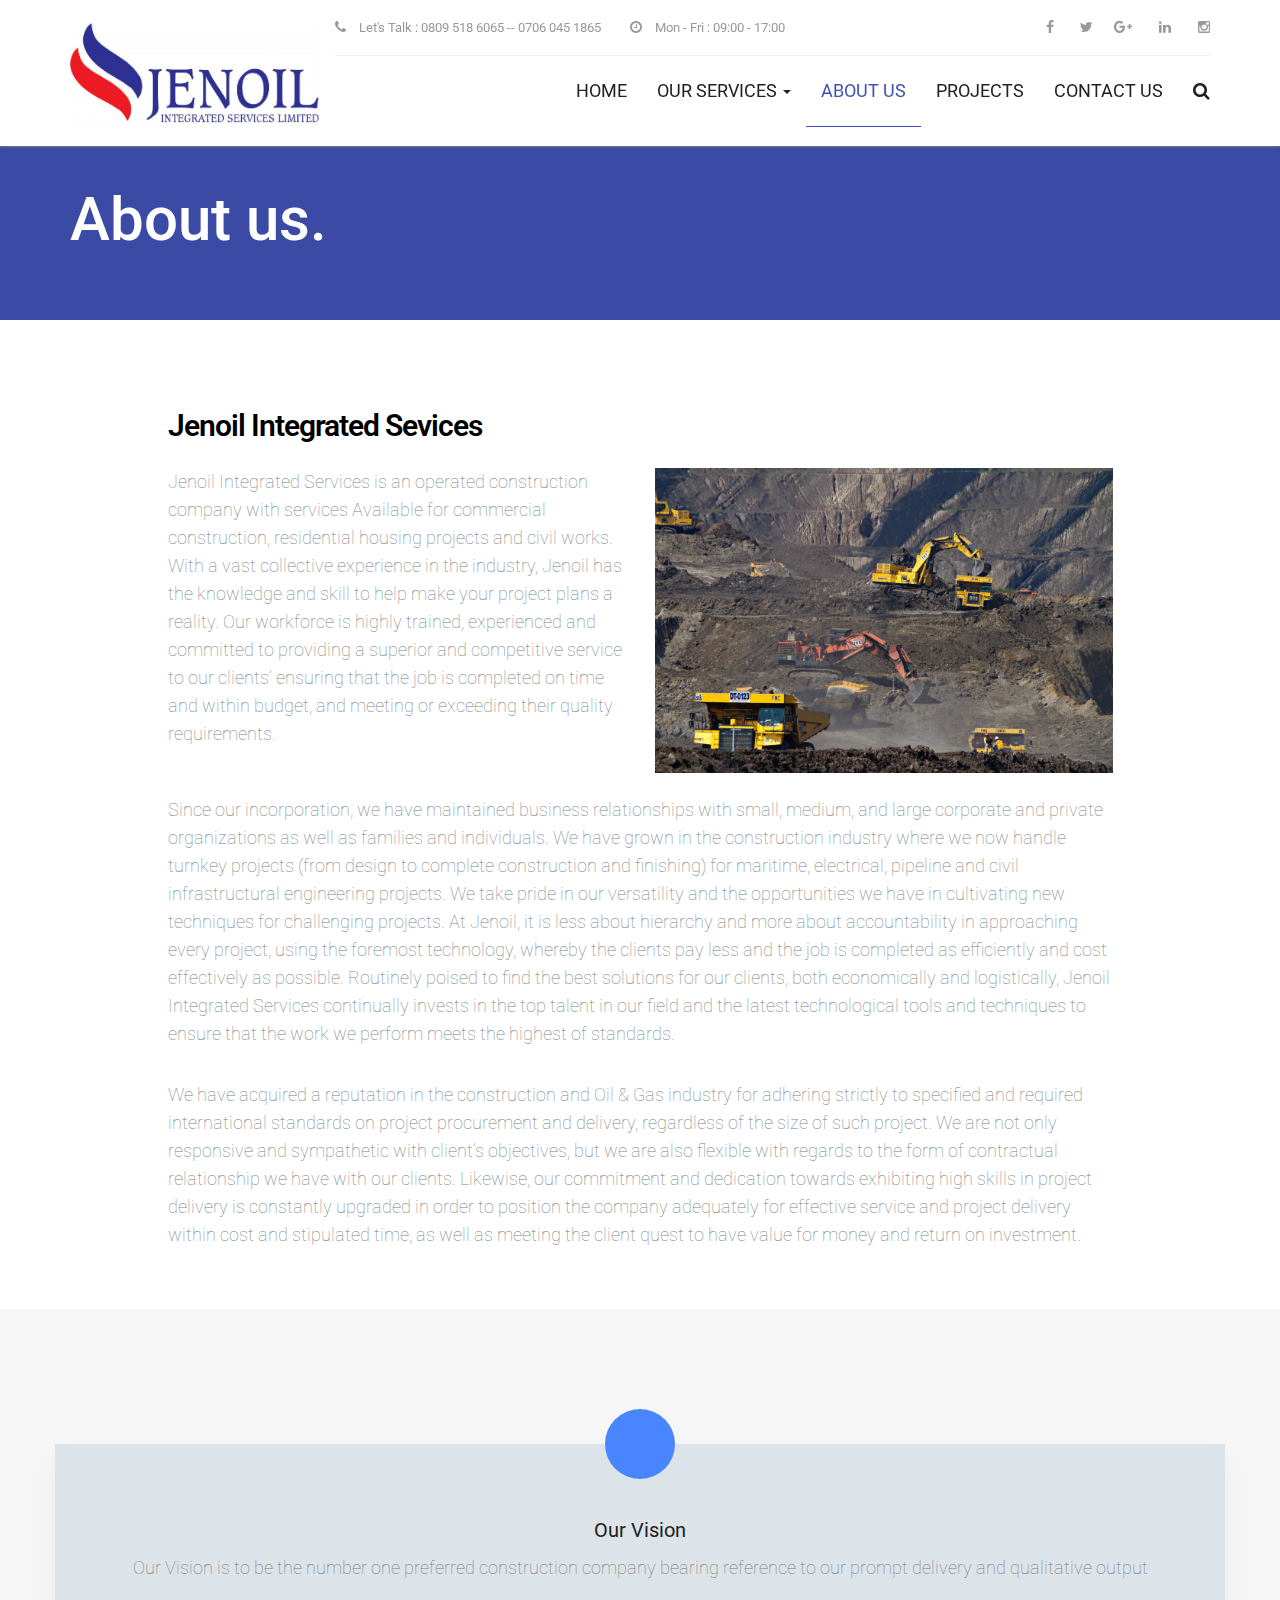
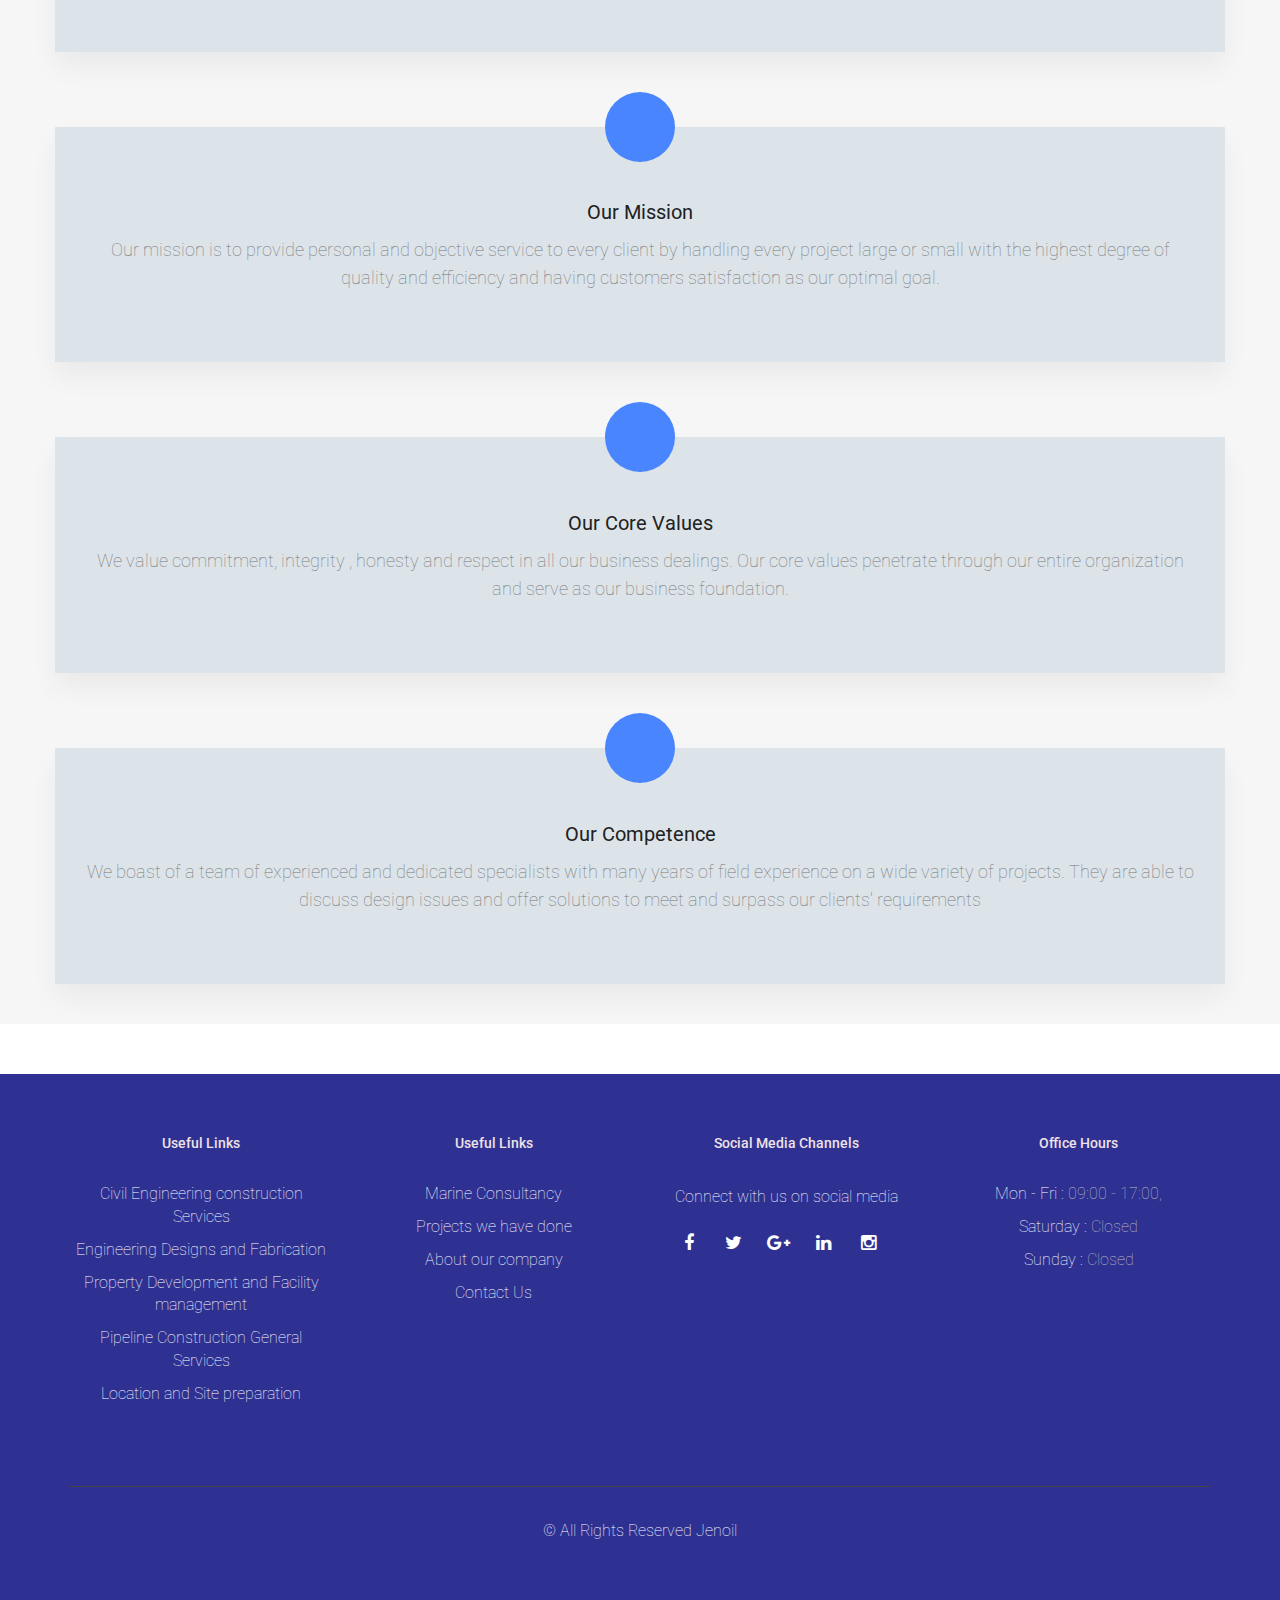
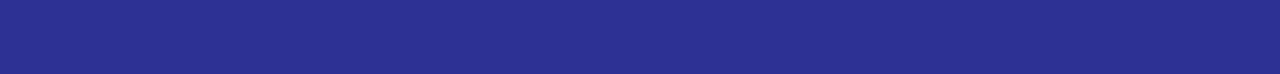
==== commit b22af4f3: "refurbishing the website" ====
--- a/about_us.html
+++ b/about_us.html
@@ -41,6 +41,7 @@
         <header class="clearfix">
             <nav class="navbar navbar-default navbar-fixed-top" role="navigation">
                 <div class="container">
+                    <a class="navbar-brand" href="index.html"><img src="images/logo1.png" alt="" width="250" height="100"></a>
                     <div class="top-line">
                         <div class="row">
                             <div class="col-sm-8">
@@ -82,7 +83,7 @@
                     <!-- Collect the nav links, forms, and other content for toggling -->
                     <div class="collapse navbar-collapse" id="bs-example-navbar-collapse-1">
                         <ul class="nav navbar-nav navbar-right">
-                            <li><a class="active" href="index.html">Home</a></li>
+                            <li><a href="index.html">Home</a></li>
                             <li class="dropdown">
                               <a href="#" class="dropdown-toggle" data-toggle="dropdown" role="button" aria-haspopup="true" aria-expanded="false">Our Services <span class="caret"></span></a>
                               <ul class="dropdown-menu">
@@ -147,8 +148,12 @@
                         </div>
                     </div>  
                  <br/> 
-                <p>Jenoil Integrated Services has a range of capabilities and resources to provide their clients with a variety of services in the commercial, industrial and private sectors.</p>
+                <p>Since our incorporation, we have maintained business relationships with small, medium, and large corporate and private organizations as well as families and individuals. We have grown in the construction industry where we now handle turnkey projects (from design to complete construction and finishing) for maritime, electrical, pipeline and civil infrastructural engineering projects. We take pride in our versatility and the opportunities we have in cultivating new techniques for challenging projects. At Jenoil, it is less about hierarchy and more about accountability in approaching every project, using the foremost technology, whereby the clients pay less and the job is completed as efficiently and cost effectively as possible. Routinely poised to find the best solutions for our clients, both economically and logistically, Jenoil Integrated Services continually invests in the top talent in our field and the latest technological tools and techniques to ensure that the work we perform meets the highest of standards.</p>
                 <br/> 
+
+                <p>
+                    We have acquired a reputation in the construction and Oil & Gas industry for adhering strictly to specified and required international standards on project procurement and delivery, regardless of the size of such project. We are not only responsive and sympathetic with client’s objectives, but we are also flexible with regards to the form of contractual relationship we have with our clients. Likewise, our commitment and dedication towards exhibiting high skills in project delivery is constantly upgraded in order to position the company adequately for effective service and project delivery within cost and stipulated time, as well as meeting the client quest to have value for money and return on investment.
+                </p>
                 </div>
             </div>
         </div>
@@ -205,19 +210,87 @@
             </div>
         </section>
         <!-- End testimonial section -->
+
          
-         
-    <footer>
-        <div class="container">
-            <div class="social">
-                <a href="#">facebook </a>
-                <a href="#">twitter </a>
-                <a href="#">instagram </a>
-                <a href="#">linkedin </a>
-            </div>
-            <p>Copyright © 2020 Jenoil, All rights Reserved.</p>
-        </div>
-    </footer>   
+<!-- footer 
+            ================================================== -->
+        <footer>
+            <div class="container">
+
+                <div class="up-footer">
+                    <div class="row">
+
+                        <div class="col-md-3">
+                            <div class="footer-widget useful-widget">
+                                <h3>Useful Links</h3>
+                                <ul class="useful-list">
+                                    <li><a href="civil-engineering-construction-services.html">Civil Engineering construction Services</a></li>
+                                <li role="separator" class="divider"></li>
+                                
+                                <li role="separator" class="divider"></li>
+                                <li><a href="engineering-designs-and-fabrication.html">Engineering Designs and Fabrication</a></li>
+                                <li role="separator" class="divider"></li>
+                                <li><a href="property-development-and-facility-management.html">Property Development and Facility management</a></li>
+                                <li role="separator" class="divider"></li>
+                                <li><a href="pipeline-construction-general-services.html">Pipeline Construction General Services</a></li>
+                                <li role="separator" class="divider"></li>
+                                <li><a href="location-and-site-preparation.html">Location and Site preparation</a></li>
+                                <li role="separator" class="divider"></li>
+                                </ul>
+                            </div>
+                        </div>
+
+                        <div class="col-md-3">
+                            <div class="footer-widget useful-widget">
+                                <h3>Useful Links</h3>
+                                <ul class="useful-list">
+                                    <li><a href="marine-consultancy.html">Marine Consultancy</a></li>
+                                    <li><a href="projects.html">Projects we have done</a></li>
+                                    <li><a href="about_us.html">About our company</a></li>
+                                    <li><a href="contact_us.html">Contact Us</a></li>
+                                </ul>
+                            </div>
+                        </div>
+
+                        <div class="col-md-3">
+                            <div class="footer-widget social-widget">
+                                <h3>Social Media Channels</h3>
+                                <p>Connect with us on social media </p>
+                                <ul class="social-icons">
+                                    <li><a class="facebook" href="#"><i class="fa fa-facebook"></i></a></li>
+                                    <li><a class="twitter" href="#"><i class="fa fa-twitter"></i></a></li>
+                                    <li><a class="google" href="#"><i class="fa fa-google-plus"></i></a></li>
+                                    <li><a class="linkedin" href="#"><i class="fa fa-linkedin"></i></a></li>
+                                    <li><a class="instagram" href="#"><i class="fa fa-instagram"></i></a></li>
+                                </ul>
+                            </div>
+                        </div>
+
+                        <div class="col-md-3">
+                            <div class="footer-widget working-widget">
+                                <h3>Office Hours</h3>
+                                <ul class="work-list">
+                                    <li>
+                                        Mon - Fri : <span>09:00 - 17:00,</span>
+                                    </li>
+                                    <li>
+                                        Saturday : <span>Closed</span>
+                                    </li>
+                                    <li>
+                                        Sunday : <span>Closed</span>
+                                    </li>
+                                </ul>
+                            </div>
+                        </div>
+
+                    </div>
+                </div>
+
+                <p class="copyright-line">© All Rights Reserved Jenoil</p>
+
+            </div>
+        </footer>
+        <!-- End footer -->  
     
     
 <!-- Javascripts -->
--- a/css/style.css
+++ b/css/style.css
@@ -39,7 +39,7 @@
 }
     
 .active{
-    color:#afafaf;
+    color:#3f51b5;
 }
 
 
@@ -64,7 +64,7 @@
 }
 
 .diag footer p{
-    font-size: 14px;
+    font-size: 16px;
     color: #757575;
     line-height: 27px;
 }
@@ -717,13 +717,14 @@
 }
 
 .section-title h2{
-    font-size: 23px;
+    font-size: 36px;
     font-weight: bold;
 }
 
 .section-title p{
     line-height: 20px;
-    font-size:18px;
+    font-size:20px;
+    line-height: 28px;
 }
 
 .section-title ul li{
@@ -741,7 +742,7 @@
 }
 
 .portfolio_filter ul li{
-    font-size: 14px;
+    font-size: 20px;
     color: #777777;
     font-family: 'Roboto', sans-serif;
     float: left;
@@ -866,12 +867,15 @@
 }
 
 .blog-single ul.list-style li {
-    font-size: 14px;
+    font-size: 16px;
     list-style: circle;
+    font-family: 'Roboto', sans-serif;
+    font-weight: 100;
 }
 
 .lightbox-image img{
     width: 100%;
+    height: 100%;
     padding-bottom: 30px;
 }
 
@@ -993,7 +997,7 @@
     font-size: 13px;
     padding-left: 10px;
     margin-bottom: 15px;
-    font-family: 'Poppins', sans-serif;
+    font-family: 'Roboto', sans-serif;
 }
 
 .contact-form textarea {
@@ -1004,7 +1008,7 @@
     padding: 20px 0 0 10px;
     height: 119px;
     margin-bottom: 15px;
-    font-family: 'Poppins', sans-serif;
+    font-family: 'Roboto', sans-serif;
 }
 
 .contact-form{
@@ -1144,7 +1148,7 @@
     }
     
     .portfolio_filter ul{
-        margin-top: 15px;
+        margin-top: 18px;
     }
     
     .portfolio_filter ul li{
@@ -1290,6 +1294,7 @@
 
 .lightbox-image img{
     width: 100%;
+    height: 100%;
     padding-bottom: 30px;
 }
 
@@ -1306,7 +1311,7 @@
   margin-bottom: 40px;
   position: relative; }
   .title-section p {
-    font-family: "Montserrat", sans-serif;
+    font-family: "Roboto", sans-serif;
     max-width: 770px;
     margin: 0 auto;
     color: #c5cae9; }
@@ -1346,7 +1351,7 @@
       color: #3f51b5;
       font-size: 11px;
       font-weight: 600;
-      font-family: "Montserrat", sans-serif;
+      font-family: "Roboto", sans-serif;
       text-transform: uppercase;
       padding: 10px 27px;
       background: transparent;
@@ -1394,15 +1399,15 @@
           padding-left: 10px; }
           section.moving-services-section .moving-services-box .moving-services-post .hover-services .inner-hover ul.serv-list li {
             color: #fff;
-            font-size: 18px;
-            font-family: "Montserrat", sans-serif;
-            font-weight: 500;
+            font-size: 16px;
+            font-family: "Roboto", sans-serif;
+            font-weight: 300;
             margin-bottom: 5px; }
         section.moving-services-section .moving-services-box .moving-services-post .hover-services .inner-hover a {
           color: #fff;
           font-size: 11px;
           font-weight: 600;
-          font-family: "Montserrat", sans-serif;
+          font-family: "Roboto", sans-serif;
           text-transform: uppercase;
           padding: 10px 27px;
           background: transparent;
@@ -1440,15 +1445,15 @@
 .pagination-box a.next {
   font-size: 14px;
   color: #999999;
-  font-family: "Open Sans", sans-serif;
-  font-weight: 400;
+  font-family: "Roboto", sans-serif;
+  font-weight: 100;
   line-height: 28px;
   margin: 0 0 10px; }
 
 .heading1, h1 {
   color: #ffffff;
   font-size: 36px;
-  font-family: "Montserrat", sans-serif;
+  font-family: "Roboto", sans-serif;
   font-weight: 500;
   line-height: 44px;
   margin: 0 0 20px; }
@@ -1456,7 +1461,7 @@
 .heading2, h2 {
   color: #212121;
   font-size: 20px;
-  font-family: "Montserrat", sans-serif;
+  font-family: "Roboto", sans-serif;
   font-weight: 400;
   margin: 0 0 10px;
   line-height: 28px; }
@@ -1464,7 +1469,7 @@
 .heading3, h3 {
   color: #333333;
   font-size: 14px;
-  font-family: "Montserrat", sans-serif;
+  font-family: "Roboto", sans-serif;
   font-weight: 400;
   margin: 0;
   line-height: 28px; }
@@ -1518,7 +1523,7 @@
   .navbar-nav > li > a {
     color: #212121 !important;
     font-size: 18px;
-    font-family: "Montserrat", sans-serif;
+    font-family: "Roboto", sans-serif;
     font-weight: 400;
     text-transform: uppercase;
     transition: all 0.2s ease-in-out;
@@ -1554,7 +1559,7 @@
     margin-right: 25px;
     color: #999999;
     font-size: 13px;
-    font-family: "Montserrat", sans-serif; }
+    font-family: "Roboto", sans-serif; }
     .top-line ul.info-list li i {
       font-size: 14px;
       margin-right: 10px; }
@@ -1597,7 +1602,7 @@
       display: block;
       color: #212121;
       font-size: 12px;
-      font-family: "Montserrat", sans-serif;
+      font-family: "Roboto", sans-serif;
       font-weight: 700;
       text-transform: uppercase;
       margin: 0; }
@@ -1669,7 +1674,7 @@
     color: #3f51b5;
     font-size: 11px;
     font-weight: 600;
-    font-family: "Montserrat", sans-serif;
+    font-family: "Roboto", sans-serif;
     text-transform: uppercase;
     padding: 12px 45px;
     background: #fff;
@@ -1914,7 +1919,7 @@
     outline: none;
     color: #999999;
     font-size: 14px;
-    font-family: "Open Sans", sans-serif;
+    font-family: "Roboto", sans-serif;
     font-weight: 400;
     background: transparent;
     transition: all 0.2s ease-in-out;
@@ -1946,7 +1951,8 @@
     .sidebar .category-widget ul li a {
       color: #999999;
       font-size: 16px;
-      font-family: "Open Sans", sans-serif;
+      font-weight: 300;
+      font-family: "Roboto", sans-serif;
       position: relative;
       padding-left: 20px; }
     .sidebar .category-widget ul li a:before {
@@ -1985,7 +1991,7 @@
       .sidebar .popular-widget ul.popular-list li .side-content h2 {
         font-size: 14px;
         line-height: 22px;
-        font-family: "Open Sans", sans-serif;
+        font-family: "Roboto", sans-serif;
         font-weight: 400;
         margin-bottom: 0px; }
         .sidebar .popular-widget ul.popular-list li .side-content h2 a {
@@ -1997,7 +2003,7 @@
         margin: 0;
         color: #999999;
         font-size: 13px;
-        font-family: "Open Sans", sans-serif;
+        font-family: "Roboto", sans-serif;
         line-height: 22px; }
   .sidebar .popular-widget ul.popular-list li:last-child {
     margin-bottom: 0; }
@@ -2075,7 +2081,7 @@
       background: #fff;
       color: #999999;
       font-size: 14px;
-      font-family: "Open Sans", sans-serif;
+      font-family: "Roboto", sans-serif;
       outline: none;
       border: 1px solid #fff;
       margin: 0 0 15px;
@@ -2090,7 +2096,7 @@
     section.contacting-section form#qcon-form input[type="submit"] {
       color: #fff;
       font-size: 11px;
-      font-family: "Montserrat", sans-serif;
+      font-family: "Roboto", sans-serif;
       font-weight: 600;
       width: 100%;
       text-align: center;
@@ -2142,7 +2148,7 @@
       background: #fff;
       color: #999999;
       font-size: 14px;
-      font-family: "Open Sans", sans-serif;
+      font-family: "Roboto", sans-serif;
       outline: none;
       border: 1px solid #999999;
       margin: 0 0 25px;
@@ -2173,7 +2179,7 @@
       color: #3f51b5;
       font-size: 11px;
       font-weight: 600;
-      font-family: "Montserrat", sans-serif;
+      font-family: "Roboto", sans-serif;
       text-transform: uppercase;
       padding: 8px 45px;
       background: transparent;
@@ -2187,7 +2193,7 @@
       color: #fff;
       font-size: 11px;
       font-weight: 600;
-      font-family: "Montserrat", sans-serif;
+      font-family: "Roboto", sans-serif;
       text-transform: uppercase;
       padding: 8px 45px;
       background: #3f51b5;
@@ -2223,7 +2229,7 @@
     section.testimonial-section2 .testimonial-box .testimonial-post {
       text-align: center;
       padding: 0 30px 40px;
-      background: #fff;
+      background: #dce4ea;
       box-shadow: 0 15px 25px rgba(0, 0, 0, 0.05);
       -webkit-box-shadow: 0 15px 25px rgba(0, 0, 0, 0.05);
       -moz-box-shadow: 0 15px 25px rgba(0, 0, 0, 0.05);
@@ -2247,15 +2253,15 @@
       section.testimonial-section2 .testimonial-box .testimonial-post span.name-quote {
         display: block;
         color: #333333;
-        font-size: 16px;
-        font-family: "Poppins", sans-serif;
+        font-size: 18px;
+        font-family: "Roboto", sans-serif;
         font-weight: 500;
         margin-bottom: -4px; }
       section.testimonial-section2 .testimonial-box .testimonial-post span.name-desc {
         display: block;
         color: #ccc;
-        font-size: 16px;
-        font-family: "Poppins", sans-serif;
+        font-size: 18px;
+        font-family: "Roboto", sans-serif;
         font-weight: 300; }
     section.testimonial-section2 .testimonial-box .owl-controls {
       margin-top: -31px;
@@ -2329,45 +2335,63 @@
 /*------------------------------------------------- */
 footer {
   padding-top: 55px;
-  background: #212121; }
+  background: #2e3192; }
   footer .up-footer .footer-widget {
     margin-bottom: 60px; }
     footer .up-footer .footer-widget h3 {
-      color: #bdbdbd;
+      color: #efe1e6;
       font-weight: 500;
       margin-bottom: 26px; }
     footer .up-footer .footer-widget p {
-      color: #757575;
+      color: #ffffff;
       margin-bottom: 20px; }
     footer .up-footer .footer-widget ul.useful-list li {
       display: block;
       margin-bottom: 10px; }
       footer .up-footer .footer-widget ul.useful-list li a {
-        color: #757575;
-        font-size: 14px;
-        font-family: "Open Sans", sans-serif; }
+        color: #ffffff;
+        font-size: 16px;
+        font-weight: 100;
+        font-family: "Roboto", sans-serif; }
       footer .up-footer .footer-widget ul.useful-list li a:hover {
         color: #bdbdbd; }
     footer .up-footer .footer-widget ul.social-icons li {
       display: inline-block;
       margin-right: 15px; }
       footer .up-footer .footer-widget ul.social-icons li a {
-        color: #757575;
-        font-size: 16px; }
+        color: #ffffff;
+        font-size: 18px; }
       footer .up-footer .footer-widget ul.social-icons li a:hover {
         color: #bdbdbd; }
     footer .up-footer .footer-widget ul.work-list li {
       display: block;
       margin-bottom: 10px;
-      color: #757575;
-      font-size: 14px;
-      font-family: "Open Sans", sans-serif; }
+      color: #ffffff;
+      font-weight: 100;
+      font-size: 16px;
+      font-family: "Roboto", sans-serif; }
       footer .up-footer .footer-widget ul.work-list li span {
         color: #bdbdbd; }
   footer p.copyright-line {
     text-align: center;
     padding: 30px 0;
-    color: #757575;
+    color: #ffffff;
     border-top: 1px solid #444444; }
 
 
+
+.dropdown-menu > li > a {
+    font-size: 15px;
+}
+
+.dropdown-menu > li > a:hover {
+    font-size: 16px;
+    color: #2e3192;
+    font-weight: bold;
+
+}
+
+.unify-size{
+    width:400px;
+    height: 400px;
+}
